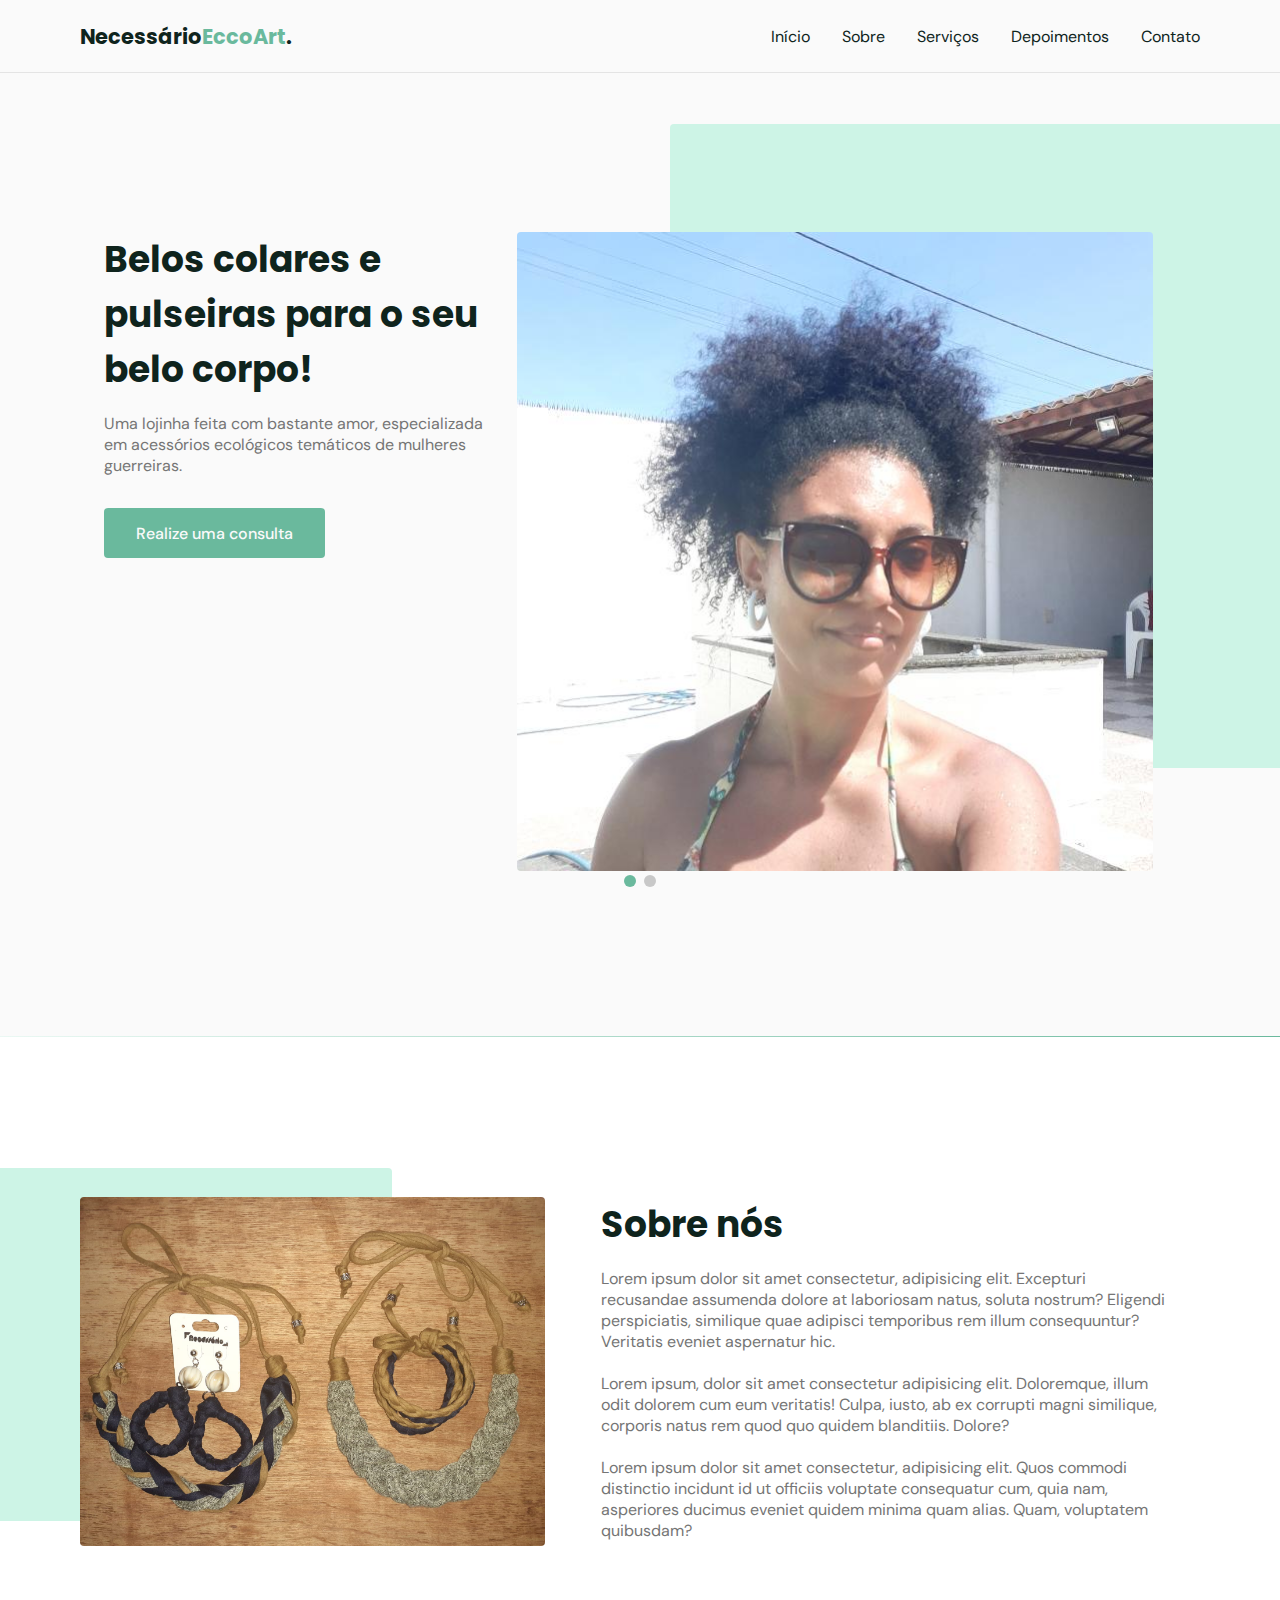
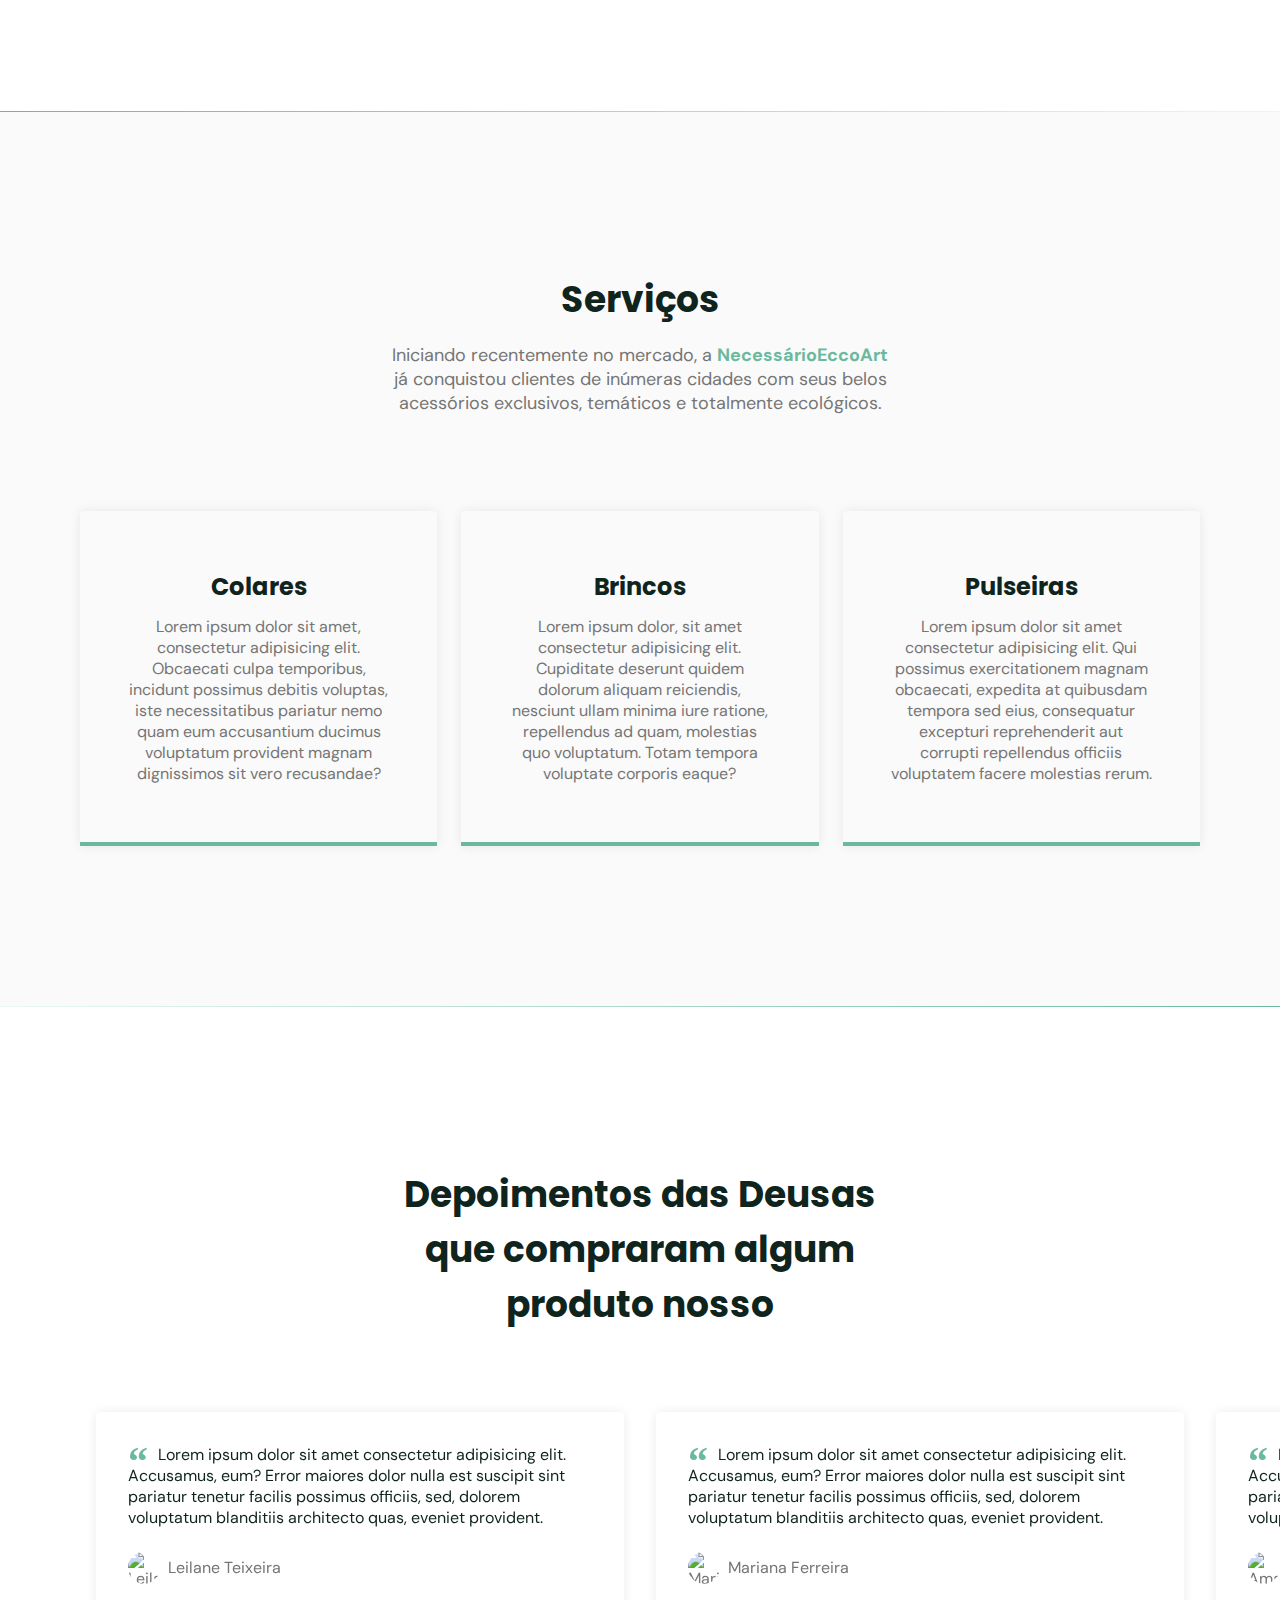
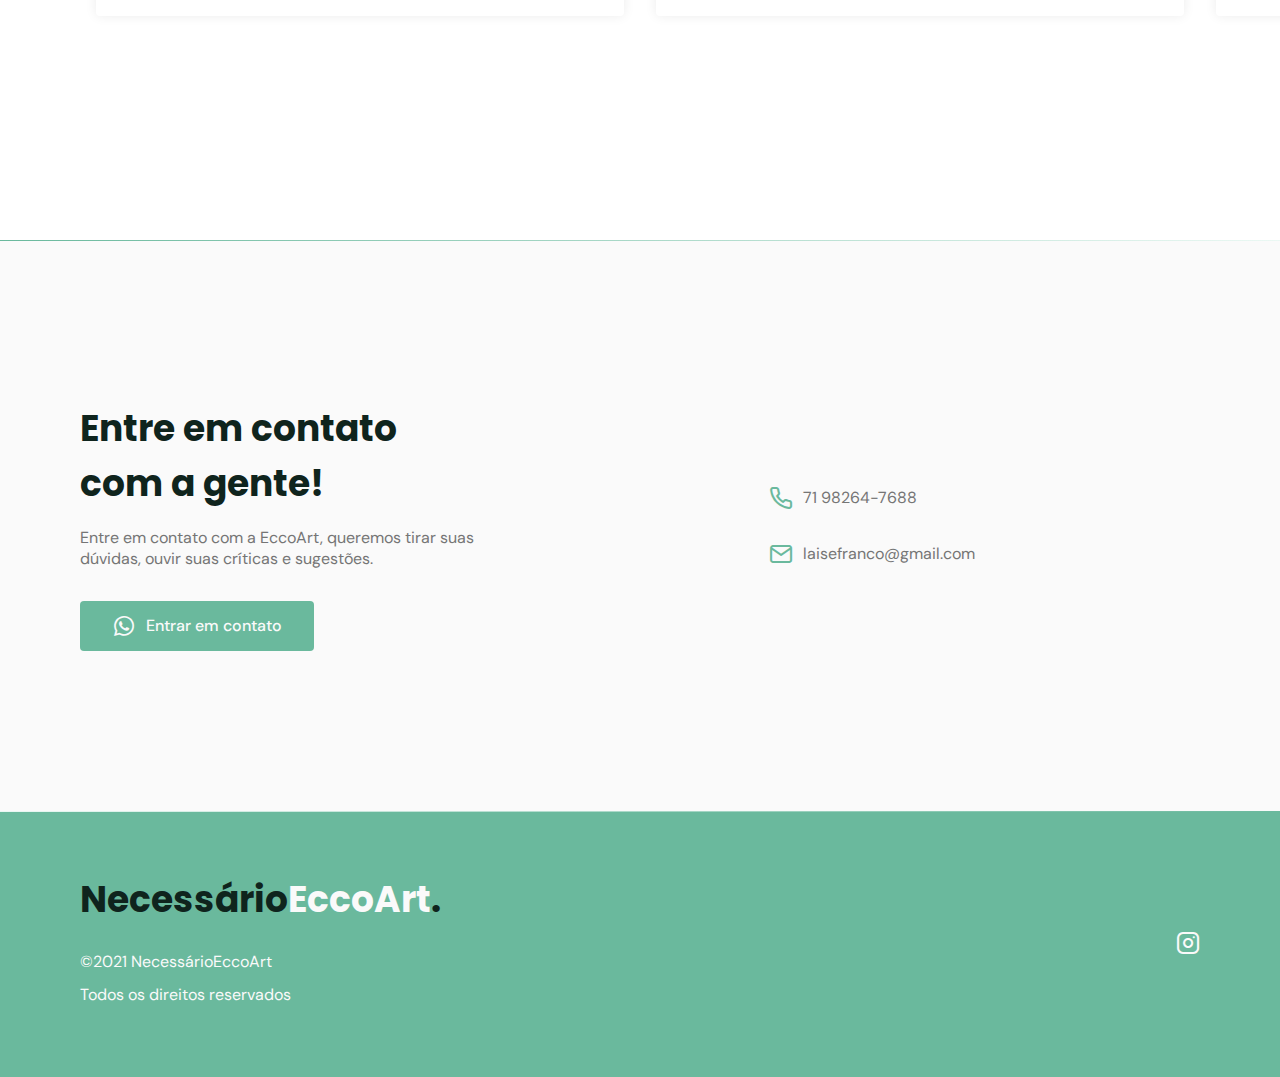
==== index.html @ b1324910 "Add files via upload" ====
<!DOCTYPE html>
<html lang="pt_BR">
  <head>
    <!-- PAGE INFO -->
    <meta charset="UTF-8" />
    <meta http-equiv="X-UA-Compatible" content="IE=edge" />
    <meta name="viewport" content="width=device-width, initial-scale=1.0" />
    <title>EccoArt</title>

    <!-- Icones -->
    <link rel="stylesheet" href="assets/fonts/style.css" />

    <!-- SWIPER -->
    <link
      rel="stylesheet"
      href="https://unpkg.com/swiper/swiper-bundle.min.css"
    />

    <!-- STYLES -->
    <link rel="stylesheet" href="style.css" />

    <!-- Fonts -->
    <link rel="preconnect" href="https://fonts.gstatic.com" />
    <link
      href="https://fonts.googleapis.com/css2?family=DM+Sans:wght@400;500;700&family=Poppins:wght@400;500;700&display=swap"
      rel="stylesheet"
    />
  </head>
  <body>
    <header id="header">
      <nav class="container">
        <a class="logo" href="#">Necessário<span>EccoArt</span>.</a>
        <!-- menu -->
        <div class="menu">
          <ul class="grid">
            <li><a class="title" href="#home">Início</a></li>
            <li><a class="title" href="#about">Sobre</a></li>
            <li><a class="title" href="#services">Serviços</a></li>
            <li><a class="title" href="#testimonials">Depoimentos</a></li>
            <li><a class="title" href="#contact">Contato</a></li>
          </ul>
        </div>
        <!-- /menu -->
        <div class="toggle icon-menu"></div>
        <div class="toggle icon-close"></div>
      </nav>
    </header>

    <main>
      <!-- HOME -->
      <section class="section" id="home">
        <div class="container grid">
          <div class="image">
            <img src="assets/fotos/fotoprincipal.png" alt="Foto destaque" />
          </div>
          <div class="text">
            <h2 class="title">
              Belos colares e pulseiras para o seu belo corpo!
            </h2>
            <p>
              Uma lojinha feita com bastante amor, especializada em acessórios
              ecológicos temáticos de mulheres guerreiras.
            </p>
            <a class="button" href="#">Realize uma consulta</a>
          </div>
        </div>
      </section>

      <div class="divider-1"></div>

      <!-- ABOUT -->
      <section class="section" id="about">
        <div class="container grid">
          <div class="image">
            <img
              src="assets/fotos/conjunto2.jpeg"
              alt="Colar, Brinco e Pulseira"
            />
          </div>

          <div class="text">
            <h2 class="title">Sobre nós</h2>
            <p>
              Lorem ipsum dolor sit amet consectetur, adipisicing elit.
              Excepturi recusandae assumenda dolore at laboriosam natus, soluta
              nostrum? Eligendi perspiciatis, similique quae adipisci temporibus
              rem illum consequuntur? Veritatis eveniet aspernatur hic.
            </p>
            <br />
            <p>
              Lorem ipsum, dolor sit amet consectetur adipisicing elit.
              Doloremque, illum odit dolorem cum eum veritatis! Culpa, iusto, ab
              ex corrupti magni similique, corporis natus rem quod quo quidem
              blanditiis. Dolore?
            </p>
            <br />
            <p>
              Lorem ipsum dolor sit amet consectetur, adipisicing elit. Quos
              commodi distinctio incidunt id ut officiis voluptate consequatur
              cum, quia nam, asperiores ducimus eveniet quidem minima quam
              alias. Quam, voluptatem quibusdam?
            </p>
          </div>
        </div>
      </section>

      <div class="divider-2"></div>

      <!-- SERVICES -->
      <section class="section" id="services">
        <div class="container grid">
          <header>
            <h2 class="title">Serviços</h2>
            <p class="subtitle">
              Iniciando recentemente no mercado, a
              <strong>NecessárioEccoArt</strong> já conquistou clientes de
              inúmeras cidades com seus belos acessórios exclusivos, temáticos e
              totalmente ecológicos.
            </p>
          </header>
          <div class="cards grid">
            <div class="card">
              <h3 class="title">Colares</h3>
              <p>
                Lorem ipsum dolor sit amet, consectetur adipisicing elit.
                Obcaecati culpa temporibus, incidunt possimus debitis voluptas,
                iste necessitatibus pariatur nemo quam eum accusantium ducimus
                voluptatum provident magnam dignissimos sit vero recusandae?
              </p>
            </div>
            <div class="card">
              <h3 class="title">Brincos</h3>
              <p>
                Lorem ipsum dolor, sit amet consectetur adipisicing elit.
                Cupiditate deserunt quidem dolorum aliquam reiciendis, nesciunt
                ullam minima iure ratione, repellendus ad quam, molestias quo
                voluptatum. Totam tempora voluptate corporis eaque?
              </p>
            </div>
            <div class="card">
              <h3 class="title">Pulseiras</h3>
              <p>
                Lorem ipsum dolor sit amet consectetur adipisicing elit. Qui
                possimus exercitationem magnam obcaecati, expedita at quibusdam
                tempora sed eius, consequatur excepturi reprehenderit aut
                corrupti repellendus officiis voluptatem facere molestias rerum.
              </p>
            </div>
          </div>
        </div>
      </section>

      <div class="divider-1"></div>

      <!-- TESTIMONIALS -->
      <section class="section" id="testimonials">
        <div class="container">
          <header>
            <h2 class="title">
              Depoimentos das Deusas que compraram algum produto nosso
            </h2>
          </header>
          <div class="testimonials swiper-container">
            <div class="swiper-wrapper">
              <div class="testimonial swiper-slide">
                <blockquote>
                  <p>
                    <span>&ldquo;</span>
                    Lorem ipsum dolor sit amet consectetur adipisicing elit.
                    Accusamus, eum? Error maiores dolor nulla est suscipit sint
                    pariatur tenetur facilis possimus officiis, sed, dolorem
                    voluptatum blanditiis architecto quas, eveniet provident.
                  </p>
                  <cite>
                    <img
                      src="https://randomuser.me/api/portraits/women/36.jpg"
                      alt="Leilane"
                    />
                    Leilane Teixeira
                  </cite>
                </blockquote>
              </div>

              <div class="testimonial swiper-slide">
                <blockquote>
                  <p>
                    <span>&ldquo;</span>
                    Lorem ipsum dolor sit amet consectetur adipisicing elit.
                    Accusamus, eum? Error maiores dolor nulla est suscipit sint
                    pariatur tenetur facilis possimus officiis, sed, dolorem
                    voluptatum blanditiis architecto quas, eveniet provident.
                  </p>
                  <cite>
                    <img
                      src="https://randomuser.me/api/portraits/women/69.jpg"
                      alt="Mariana"
                    />
                    Mariana Ferreira
                  </cite>
                </blockquote>
              </div>

              <div class="testimonial swiper-slide">
                <blockquote>
                  <p>
                    <span>&ldquo;</span>
                    Lorem ipsum dolor sit amet consectetur adipisicing elit.
                    Accusamus, eum? Error maiores dolor nulla est suscipit sint
                    pariatur tenetur facilis possimus officiis, sed, dolorem
                    voluptatum blanditiis architecto quas, eveniet provident.
                  </p>
                  <cite>
                    <img
                      src="https://randomuser.me/api/portraits/women/89.jpg"
                      alt="Amanda"
                    />
                    Amanda Teixeira
                  </cite>
                </blockquote>
              </div>
            </div>

            <!-- If we need pagination -->
            <div class="swiper-pagination"></div>
          </div>
        </div>
      </section>

      <div class="divider-2"></div>

      <!-- CONTACTS -->
      <section class="section" id="contact">
        <div class="container grid">
          <div class="text">
            <h2 class="title">Entre em contato com a gente!</h2>
            <p>
              Entre em contato com a EccoArt, queremos tirar suas dúvidas, ouvir
              suas críticas e sugestões.
            </p>
            <a
              href="https://api.whatsapp.com/send?phone=+5571982647688&text=Oi! gostaria de comprar um produto da lojinha"
              class="button"
              target="_blank"
              ><i class="icon-whatsapp"></i> Entrar em contato</a
            >
          </div>

          <div class="links">
            <ul class="grid">
              <li><i class="icon-phone"></i> 71 98264-7688</li>
              <li><i class="icon-mail"></i> laisefranco@gmail.com</li>
            </ul>
          </div>
        </div>
      </section>

      <div class="divider-1"></div>
    </main>

    <footer class="section">
      <div class="container grid">
        <div class="brand">
          <a class="logo logo-alt" href="#home"
            >Necessário<span>EccoArt</span>.</a
          >
          <p>©2021 NecessárioEccoArt</p>
          <p>Todos os direitos reservados</p>
        </div>

        <div class="social grid">
          <a
            href="https://www.instagram.com/necessario.ecco_art/"
            target="_blank"
            ><i class="icon-instagram"></i>
          </a>
        </div>
      </div>
    </footer>

    <a href="#home" class="back-to-top"><i class="icon-arrow-up"></i></a>

    <!-- SWIPER -->
    <script src="https://unpkg.com/swiper/swiper-bundle.min.js"></script>

    <!-- scrollreveal -->
    <script src="https://unpkg.com/scrollreveal"></script>

    <!-- main.js -->
    <script src="main.js"></script>
  </body>
</html>
---- assets/fonts/style.css ----
@font-face {
  font-family: 'icomoon';
  src:  url('fonts/icomoon.eot?46wfhl');
  src:  url('fonts/icomoon.eot?46wfhl#iefix') format('embedded-opentype'),
    url('fonts/icomoon.ttf?46wfhl') format('truetype'),
    url('fonts/icomoon.woff?46wfhl') format('woff'),
    url('fonts/icomoon.svg?46wfhl#icomoon') format('svg');
  font-weight: normal;
  font-style: normal;
  font-display: block;
}

[class^="icon-"], [class*=" icon-"] {
  /* use !important to prevent issues with browser extensions that change fonts */
  font-family: 'icomoon' !important;
  speak: never;
  font-style: normal;
  font-weight: normal;
  font-variant: normal;
  text-transform: none;
  line-height: 1;

  /* Better Font Rendering =========== */
  -webkit-font-smoothing: antialiased;
  -moz-osx-font-smoothing: grayscale;
}

.icon-arrow-up:before {
  content: "\e907";
}
.icon-phone:before {
  content: "\e900";
}
.icon-close:before {
  content: "\e901";
}
.icon-instagram:before {
  content: "\e902";
}
.icon-mail:before {
  content: "\e903";
}
.icon-map-pin:before {
  content: "\e904";
}
.icon-menu:before {
  content: "\e905";
}
.icon-whatsapp:before {
  content: "\e906";
}
---- style.css ----
/*====  RESET ============================ */
* {
  margin: 0;
  padding: 0;
  box-sizing: border-box;
}

ul {
  list-style: none;
}

a {
  text-decoration: none;
}

img {
  width: 100%;
  height: auto;
}

/*====  VARIABLES ============================ */
:root {
  --header-height: 4.5rem;

  /* colors */
  --hue: 159;
  /* HSL color mode */
  --base-color: hsl(var(--hue) 36% 57%);
  --base-color-second: hsl(var(--hue) 65% 88%);
  --base-color-alt: hsl(var(--hue) 57% 53%);
  --title-color: hsl(var(--hue) 41% 10%);
  --text-color: hsl(0 0% 46%);
  --text-color-light: hsl(0 0% 98%);
  --body-color: hsl(0 0% 98%);

  /* fonts */
  --title-font-size: 1.875rem;
  --subtitle-font-size: 1rem;

  --title-font: 'Poppins', sans-serif;
  --body-font: 'DM Sans', sans-serif;
}

/*===  BASE ============================ */
html {
  scroll-behavior: smooth;
}

body {
  font: 400 1rem var(--body-font);
  color: var(--text-color);
  background: var(--body-color);
  -webkit-font-smoothing: antialiased;
}

.title {
  font: 700 var(--title-font-size) var(--title-font);
  color: var(--title-color);
  -webkit-font-smoothing: auto;
}

.button {
  background-color: var(--base-color);
  color: var(--text-color-light);
  height: 3.5rem;
  display: inline-flex;
  align-items: center;
  padding: 0 2rem;
  border-radius: 0.25rem;
  font: 500 1rem var(--body-font);
  transition: background 0.3s;
}

.button:hover {
  background: var(--base-color-alt);
}

.divider-1 {
  height: 1px;
  background: linear-gradient(
    270deg,
    hsla(var(--hue), 36%, 57%, 1),
    hsla(var(--hue), 65%, 88%, 0.34)
  );
}

.divider-2 {
  height: 1px;
  background: linear-gradient(
    270deg,
    hsla(var(--hue), 65%, 88%, 0.34),
    hsla(var(--hue), 36%, 57%, 1)
  );
}

/*====  LAYOUT ============================ */
.container {
  margin-left: 1.5rem;
  margin-right: 1.5rem;
}

.grid {
  display: grid;
  gap: 2rem;
}

.section {
  padding: calc(5rem + var(--header-height)) 0;
}

.section .title {
  margin-bottom: 1rem;
}

.section .subtitle {
  font-size: var(--subtitle-font-size);
}

.section header {
  margin-bottom: 4rem;
}

.section header strong {
  color: var(--base-color);
}

#header {
  border-bottom: 1px solid #e4e4e4;
  margin-bottom: 2rem;
  display: flex;

  position: fixed;
  top: 0;
  left: 0;
  z-index: 100;
  background-color: var(--body-color);
  width: 100%;
}

#header.scroll {
  box-shadow: 0px 0px 12px rgba(0, 0, 0, 0.15);
}

/*====  LOGO ============================ */
.logo {
  font: 700 1.31rem var(--title-font);
  color: var(--title-color);
}

.logo span {
  color: var(--base-color);
}

.logo-alt span {
  color: var(--body-color);
}

/*====  NAVIGATION ============================ */
nav {
  height: var(--header-height);
  display: flex;
  align-items: center;
  justify-content: space-between;
  width: 100%;
}

nav ul li {
  text-align: center;
}

nav ul li a {
  transition: color 0.2s;
  position: relative;
}

nav ul li a:hover,
nav ul li a.active {
  color: var(--base-color);
}

nav ul li a::after {
  content: '';
  width: 0%;
  height: 2px;
  background: var(--base-color);

  position: absolute;
  left: 0;
  bottom: -1.5rem;

  transition: width 0.2s;
}

nav ul li a:hover::after,
nav ul li a.active::after {
  width: 100%;
}

nav .menu {
  opacity: 0;
  visibility: hidden;
  top: -20rem;
  transition: 0.2s;
}

nav .menu ul {
  display: none;
}

/* Mostrar menu */
nav.show .menu {
  opacity: 1;
  visibility: visible;

  background: var(--body-color);

  height: 100vh;
  width: 100vw;

  position: fixed;
  top: 0;
  left: 0;

  display: grid;
  place-content: center;
}

nav.show .menu ul {
  display: grid;
}

nav.show ul.grid {
  gap: 4rem;
}

/* toggle menu */
.toggle {
  color: var(--base-color);
  font-size: 1.5rem;
  cursor: pointer;
}

nav .icon-close {
  visibility: hidden;
  opacity: 0;

  position: absolute;
  top: -1.5rem;
  right: 1.5rem;

  transition: 0.2s;
}

nav.show div.icon-close {
  visibility: visible;
  opacity: 1;
  top: 1.5rem;
}

/*====  HOME ============================ */
#home {
  overflow: hidden;
}

#home .container {
  margin: 0;
}

#home .image {
  position: relative;
}

#home .image::before {
  content: '';
  height: 100%;
  width: 100%;
  background: var(--base-color-second);
  position: absolute;
  top: -16.8%;
  left: 16.7%;
  z-index: 0;
}

#home .image img {
  position: relative;
  right: 2.93rem;
}

#home .image img,
#home .image::before {
  border-radius: 0.25rem;
}

#home .text {
  margin-left: 1.5rem;
  margin-right: 1.5rem;
  text-align: center;
}

#home .text h1 {
  margin-bottom: 1rem;
}

#home .text p {
  margin-bottom: 2rem;
}

/*====  ABOUT ============================ */
#about {
  background: white;
}

#about .container {
  margin: 0;
}

#about .image {
  position: relative;
}

#about .image::before {
  content: '';
  height: 100%;
  width: 100%;
  background: var(--base-color-second);
  position: absolute;
  top: -8.3%;
  left: -33%;
  z-index: 0;
}

#about .image img {
  position: relative;
}

#about .image img,
#about .image::before {
  border-radius: 0.25rem;
}

#about .text {
  margin-left: 1.5rem;
  margin-right: 1.5rem;
}

/*====  SERVICES ============================ */
.cards.grid {
  gap: 1.5rem;
}

.card {
  padding: 3.625rem 2rem;
  box-shadow: 0px 0px 12px rgba(0, 0, 0, 0.08);
  border-bottom: 0.25rem solid var(--base-color);
  border-radius: 0.25rem 0.25rem 0 0;
  text-align: center;
}

.card i {
  display: block;
  margin-bottom: 1.5rem;
  font-size: 5rem;
  color: var(--base-color);
}

.card .title {
  font-size: 1.5rem;
  margin-bottom: 0.75rem;
}

/*====  TESTIMONIALS ============================ */
#testimonials {
  background: white;
}

#testimonials .container {
  margin-left: 0;
  margin-right: 0;
}

#testimonials header {
  margin-left: 1.5rem;
  margin-right: 1.5rem;
  margin-bottom: 0;
}

#testimonials blockquote {
  padding: 2rem;
  box-shadow: 0px 0px 12px rgba(0, 0, 0, 0.08);
  border-radius: 0.25rem;
}

#testimonials blockquote p {
  position: relative;
  text-indent: 1.875rem;
  margin-bottom: 1.5rem;
  color: var(--title-color);
}

#testimonials blockquote p span {
  font: 700 2.5rem serif;
  position: absolute;
  top: -0.375rem;
  left: -1.875rem;
  color: var(--base-color);
}

#testimonials cite {
  display: flex;
  align-items: center;
  font-style: normal;
}

#testimonials cite img {
  width: 2rem;
  height: 2rem;
  object-fit: cover;
  clip-path: circle();
  margin-right: 0.5rem;
}

/* swiper */
.swiper-slide {
  height: auto;
  padding: 4rem 1rem;
}

.swiper-pagination-bullet {
  width: 0.75rem;
  height: 0.75rem;
}

.swiper-pagination-bullet-active {
  background: var(--base-color);
}

/*====  CONTACT ============================ */
#contact .grid {
  gap: 4rem;
}

#contact .text p {
  margin-bottom: 2rem;
}

#contact .button i,
#contact ul li i {
  font-size: 1.5rem;
  margin-right: 0.625rem;
}

#contact ul.grid {
  gap: 2rem;
}

#contact ul li {
  display: flex;
  align-items: center;
}

#contact ul li i {
  color: var(--base-color);
}

/*====  FOOTER ============================ */
footer {
  background: var(--base-color);
}

footer.section {
  padding: 4rem 0;
}

footer .logo {
  display: inline-block;
  margin-bottom: 1.5rem;
}

footer .brand p {
  color: var(--text-color-light);
  margin-bottom: 0.75rem;
}

footer i {
  font-size: 1.5rem;
  color: var(--text-color-light);
}

footer .social {
  grid-auto-flow: column;
  width: fit-content;
}

footer .social a {
  transition: 0.3s;
  display: inline-block;
}

footer .social a:hover {
  transform: translateY(-8px);
}

/* Back to top */
.back-to-top {
  background: var(--base-color);
  color: var(--text-color-light);

  position: fixed;
  right: 1rem;
  bottom: 1rem;

  padding: 0.5rem;
  clip-path: circle();

  font-size: 1.5rem;
  line-height: 0;

  visibility: hidden;
  opacity: 0;

  transition: 0.3s;
  transform: translateY(100%);
}

.back-to-top.show {
  visibility: visible;
  opacity: 1;
  transform: translateY(0);
}

/*========= MEDIA QUERIES =========*/
/* extra large devices: 1200 > */
@media (min-width: 1200px) {
  /* reusable classes */
  .container {
    max-width: 1120px;
    margin-left: auto;
    margin-right: auto;
  }

  .section {
    padding: 10rem 0;
  }

  .section header,
  #testimonials header {
    max-width: 32rem;
    text-align: center;
    margin-left: auto;
    margin-right: auto;
  }

  .button {
    height: 3.125rem;
  }

  /* navigation */
  nav .menu {
    opacity: 1;
    visibility: visible;
    top: 0;
  }

  nav .menu ul {
    display: flex;
    gap: 2rem;
  }

  nav .menu ul li a.title {
    font: 400 1rem var(--body-font);
    -webkit-font-smoothing: antialiased;
  }

  nav .menu ul li a.title.active {
    font-weight: bold;
    -webkit-font-smoothing: auto;
  }

  nav .icon-menu {
    display: none;
  }

  /* layout */
  main {
    margin-top: var(--header-height);
  }

  /* home */
  #home .container {
    grid-auto-flow: column;
    justify-content: space-between;
    margin: 0 auto;
  }

  #home .image {
    order: 1;
  }

  #home .text {
    order: 0;
    max-width: 24rem;
    text-align: left;
  }

  /* about */
  #about .container {
    margin: 0 auto;
    grid-auto-flow: column;
  }

  /* services */
  .cards {
    grid-template-columns: 1fr 1fr 1fr;
  }

  .card {
    padding-left: 3rem;
    padding-right: 3rem;
  }

  /* testimonials */
  #testimonials .container {
    margin-left: auto;
    margin-right: auto;
  }

  /* contact */
  #contact .container {
    grid-auto-flow: column;
    align-items: center;
  }

  #contact .text {
    max-width: 25rem;
  }

  /* footer */
  footer.section {
    padding: 3.75rem 0;
  }

  footer .container {
    grid-auto-flow: column;
    align-items: center;
    justify-content: space-between;
  }

  footer .logo {
    font-size: 2.25rem;
  }
}
/* large devices: 1023 > */
/* large devices: 992 > */
@media (min-width: 992px) {
  :root {
    --title-font-size: 2.25rem;
    --subtitle-font-size: 1.125rem;
  }
}
/* medium devices: 767 > */
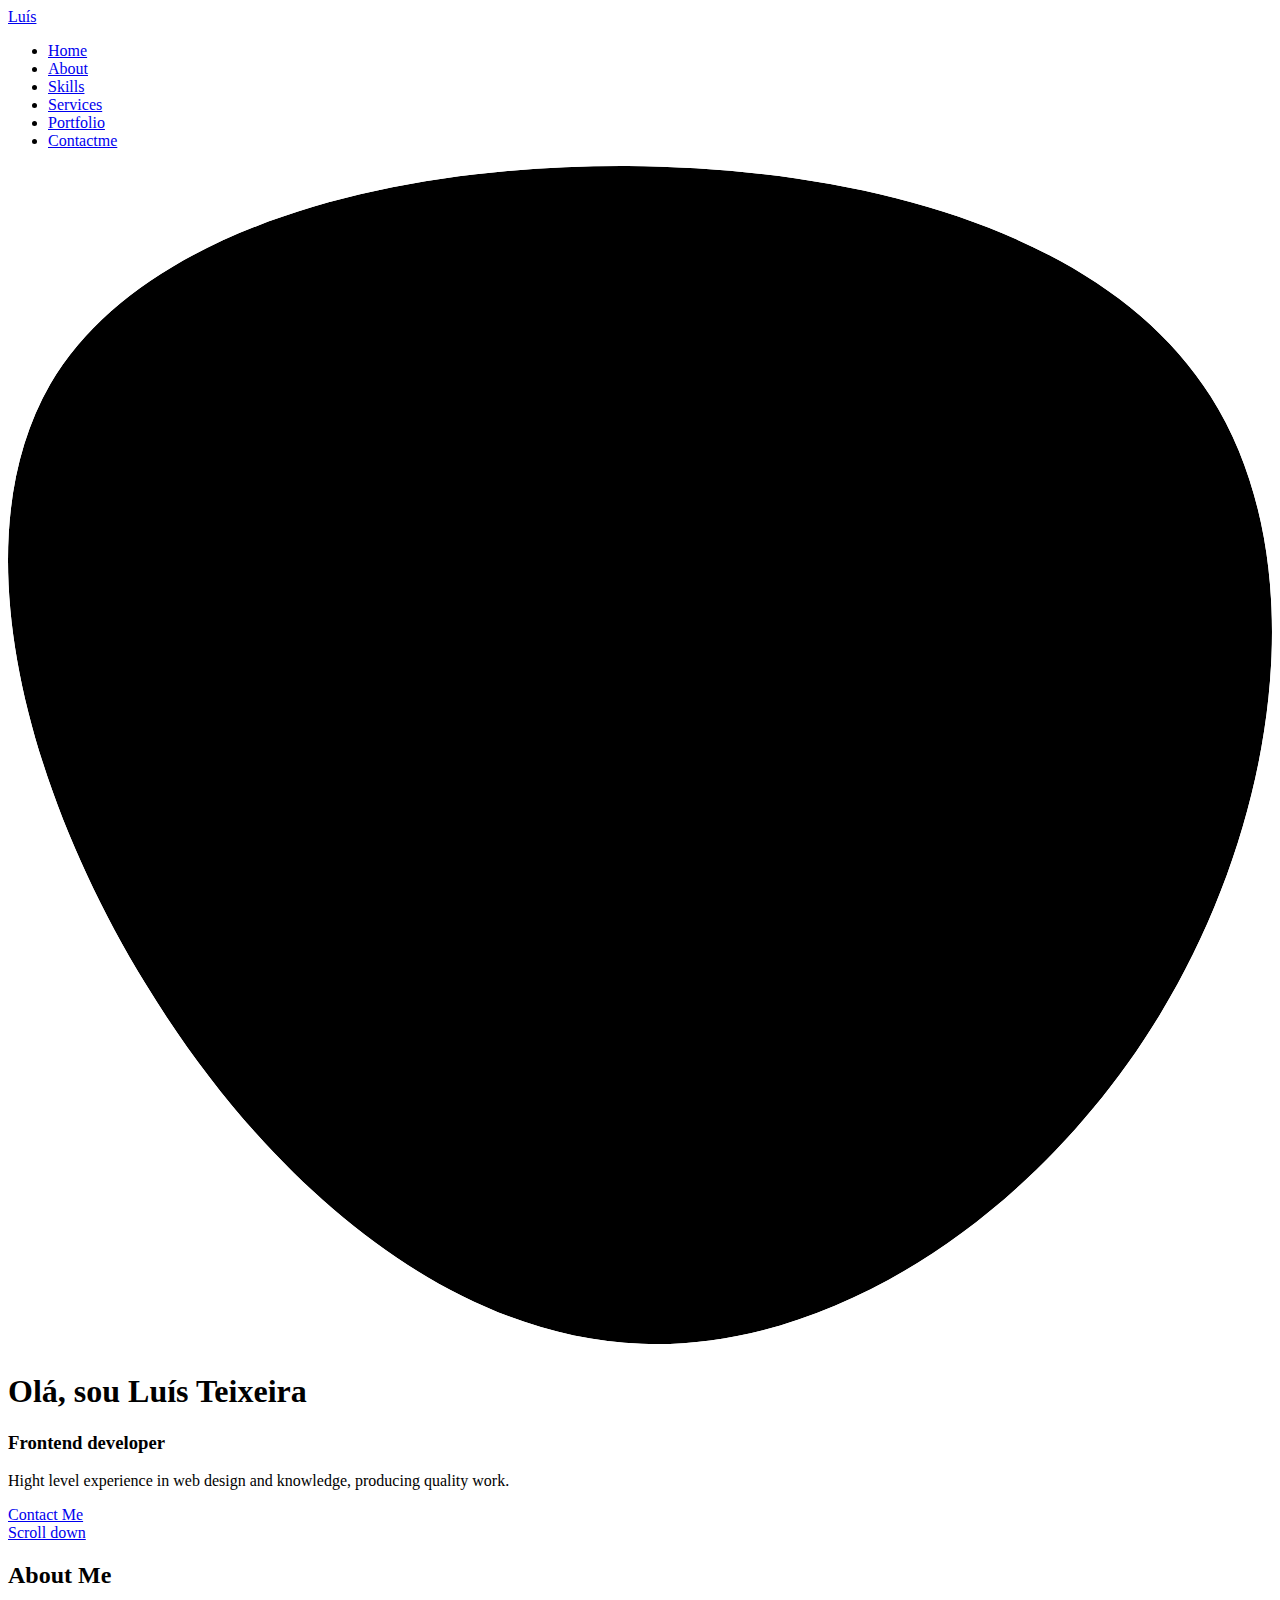
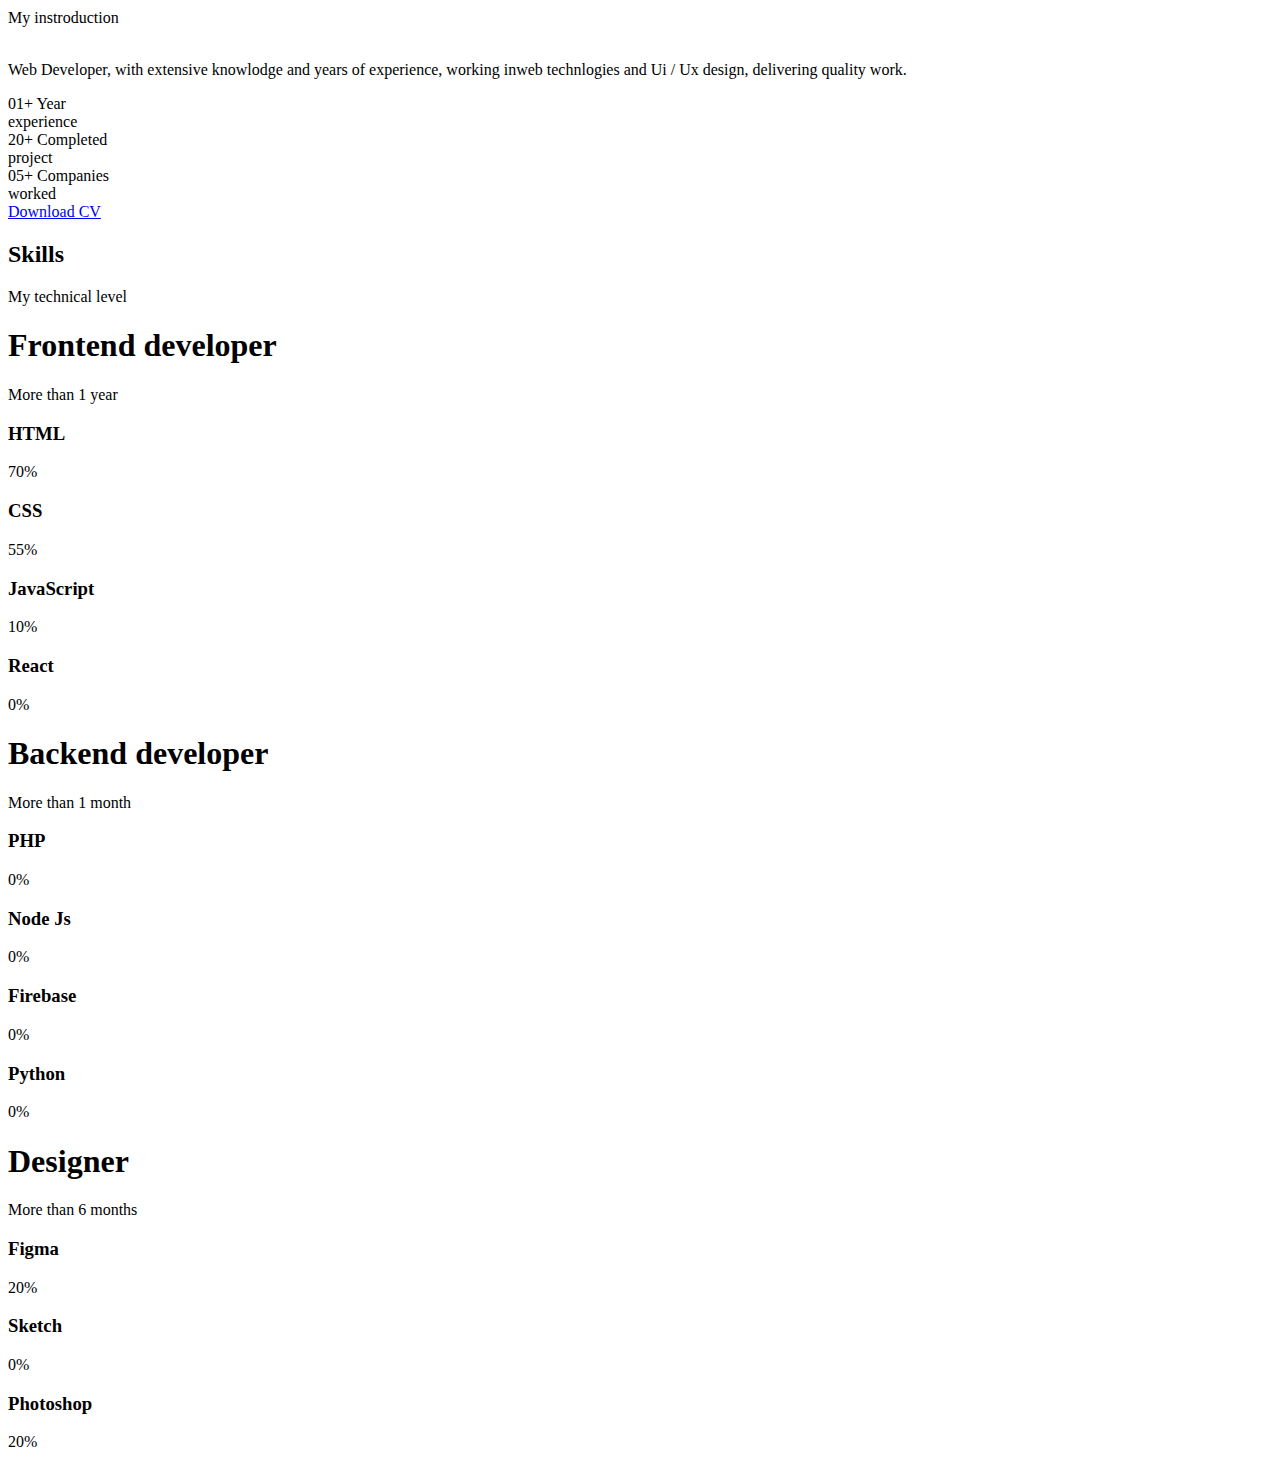
==== commit 74cbfe1e: "Update index.html" ====
--- a/index.html
+++ b/index.html
@@ -5,287 +5,407 @@
     <meta charset="UTF-8" />
     <meta http-equiv="X-UA-Compatible" content="IE=edge" />
     <meta name="viewport" content="width=device-width, initial-scale=1.0" />
-    <title>EccoArt</title>
-
-    <!-- Icones -->
-    <link rel="stylesheet" href="assets/fonts/style.css" />
-
-    <!-- SWIPER -->
+    <title>MeuPortfólio</title>
+
+    <!--==================== UNICONS ====================-->
     <link
       rel="stylesheet"
-      href="https://unpkg.com/swiper/swiper-bundle.min.css"
+      href="https://unicons.iconscout.com/release/v4.0.0/css/line.css"
     />
 
-    <!-- STYLES -->
-    <link rel="stylesheet" href="style.css" />
-
-    <!-- Fonts -->
-    <link rel="preconnect" href="https://fonts.gstatic.com" />
-    <link
-      href="https://fonts.googleapis.com/css2?family=DM+Sans:wght@400;500;700&family=Poppins:wght@400;500;700&display=swap"
-      rel="stylesheet"
-    />
+    <!--==================== SWIPER CSS ====================-->
+    <link rel="stylesheet" href="" />
+
+    <!--==================== CSS ====================-->
+    <link rel="stylesheet" href="assets/css/style.css" />
+
+    <title>Responsive Portfolio Website</title>
   </head>
   <body>
-    <header id="header">
-      <nav class="container">
-        <a class="logo" href="#">Necessário<span>EccoArt</span>.</a>
-        <!-- menu -->
-        <div class="menu">
-          <ul class="grid">
-            <li><a class="title" href="#home">Início</a></li>
-            <li><a class="title" href="#about">Sobre</a></li>
-            <li><a class="title" href="#services">Serviços</a></li>
-            <li><a class="title" href="#testimonials">Depoimentos</a></li>
-            <li><a class="title" href="#contact">Contato</a></li>
+    <!--==================== HEADER ====================-->
+    <header class="header" id="header">
+      <nav class="nav container">
+        <a href="#" class="nav__logo">Luís</a>
+
+        <div class="nav__menu" id="nav-menu">
+          <ul class="nav__list grid">
+            <li class="nav__item">
+              <a href="#home" class="nav__link">
+                <i class="uil uil-estate nav__icon"></i> Home
+              </a>
+            </li>
+            <li class="nav__item">
+              <a href="#about" class="nav__link">
+                <i class="uil uil-user nav__icon"></i> About
+              </a>
+            </li>
+            <li class="nav__item">
+              <a href="#skills" class="nav__link">
+                <i class="uil uil-file-alt nav__icon"></i> Skills
+              </a>
+            </li>
+            <li class="nav__item">
+              <a href="#services" class="nav__link">
+                <i class="uil uil-briefcase-alt nav__icon"></i> Services
+              </a>
+            </li>
+            <li class="nav__item">
+              <a href="#portfolio" class="nav__link">
+                <i class="uil uil-scenery nav__icon"></i> Portfolio
+              </a>
+            </li>
+            <li class="nav__item">
+              <a href="#contact" class="nav__link">
+                <i class="uil uil-message nav__icon"></i> Contactme
+              </a>
+            </li>
           </ul>
+          <i class="uil uil-times nav__close" id="nav-close"></i>
         </div>
-        <!-- /menu -->
-        <div class="toggle icon-menu"></div>
-        <div class="toggle icon-close"></div>
+
+        <div class="nav__btns">
+          <div class="nav__toggle" id="nav-toggle">
+            <i class="uil uil-apps"></i>
+          </div>
+        </div>
       </nav>
     </header>
 
-    <main>
-      <!-- HOME -->
-      <section class="section" id="home">
-        <div class="container grid">
-          <div class="image">
-            <img src="assets/fotos/fotoprincipal.png" alt="Foto destaque" />
-          </div>
-          <div class="text">
-            <h2 class="title">
-              Belos colares e pulseiras para o seu belo corpo!
-            </h2>
-            <p>
-              Uma lojinha feita com bastante amor, especializada em acessórios
-              ecológicos temáticos de mulheres guerreiras.
-            </p>
-            <a class="button" href="#">Realize uma consulta</a>
+    <!--==================== MAIN ====================-->
+    <main class="main">
+      <!--==================== HOME ====================-->
+      <section class="home section" id="home">
+        <div class="home__container container grid">
+          <div class="home__content grid">
+            <div class="home__social">
+              <a
+                href="https://www.linkedin.com/in/luis-tei/"
+                target="_blank"
+                class="home__social-icon"
+              >
+                <i class="uil uil-linkedin-alt"></i>
+              </a>
+
+              <a
+                href="https://dribbble.com/LuisT-ls"
+                target="_blank"
+                class="home__social-icon"
+              >
+                <i class="uil uil-dribbble"></i>
+              </a>
+
+              <a
+                href="https://github.com/LuisT-ls"
+                target="_blank"
+                class="home__social-icon"
+              >
+                <i class="uil uil-github-alt"></i>
+              </a>
+            </div>
+
+            <div class="home__img">
+              <svg
+                class="home__blob"
+                viewBox="0 0 200 187"
+                xmlns="http://www.w3.org/2000/svg"
+                xmlns:xlink="http://www.w3.org/1999/xlink"
+              >
+                <mask id="mask0" mask-type="alpha">
+                  <path
+                    d="M190.312 36.4879C206.582 62.1187 201.309 102.826 182.328 134.186C163.346 165.547 
+                    130.807 187.559 100.226 186.353C69.6454 185.297 41.0228 161.023 21.7403 129.362C2.45775 
+                    97.8511 -7.48481 59.1033 6.67581 34.5279C20.9871 10.1032 59.7028 -0.149132 97.9666 
+                    0.00163737C136.23 0.303176 174.193 10.857 190.312 36.4879Z"
+                  />
+                </mask>
+                <g mask="url(#mask0)">
+                  <path
+                    d="M190.312 36.4879C206.582 62.1187 201.309 102.826 182.328 134.186C163.346 
+                    165.547 130.807 187.559 100.226 186.353C69.6454 185.297 41.0228 161.023 21.7403 
+                    129.362C2.45775 97.8511 -7.48481 59.1033 6.67581 34.5279C20.9871 10.1032 59.7028 
+                    -0.149132 97.9666 0.00163737C136.23 0.303176 174.193 10.857 190.312 36.4879Z"
+                  />
+
+                  <image
+                    class="home__blob-img"
+                    x="10"
+                    y="-10"
+                    xlink:href="assets/img/perfil.png"
+                  />
+                </g>
+              </svg>
+            </div>
+
+            <div class="home__data">
+              <h1 class="home__title">Olá, sou Luís Teixeira</h1>
+              <h3 class="home__subtitle">Frontend developer</h3>
+              <p class="home__description">
+                Hight level experience in web design and knowledge, producing
+                quality work.
+              </p>
+              <a href="#contact" class="button button--flex">
+                Contact Me <i class="uil uil-message button__icon"></i>
+              </a>
+            </div>
+          </div>
+
+          <div class="home__scroll">
+            <a href="#about" class="home__scroll-button button--flex">
+              <i class="uil uil-mouse-alt home__scroll-mouse"></i>
+              <span class="home__scroll-name">Scroll down</span>
+              <i class="uil uil-arrow-down home__scroll-arrow"></i>
+            </a>
           </div>
         </div>
       </section>
 
-      <div class="divider-1"></div>
-
-      <!-- ABOUT -->
-      <section class="section" id="about">
-        <div class="container grid">
-          <div class="image">
-            <img
-              src="assets/fotos/conjunto2.jpeg"
-              alt="Colar, Brinco e Pulseira"
-            />
-          </div>
-
-          <div class="text">
-            <h2 class="title">Sobre nós</h2>
-            <p>
-              Lorem ipsum dolor sit amet consectetur, adipisicing elit.
-              Excepturi recusandae assumenda dolore at laboriosam natus, soluta
-              nostrum? Eligendi perspiciatis, similique quae adipisci temporibus
-              rem illum consequuntur? Veritatis eveniet aspernatur hic.
+      <!--==================== ABOUT ====================-->
+      <section class="about section" id="about">
+        <h2 class="section__title">About Me</h2>
+        <span class="section__subtitle">My instroduction</span>
+
+        <div class="about__container container grid">
+          <img src="assets/img/about.jpg" alt="" class="about__img" />
+
+          <div class="about__data">
+            <p class="about__description">
+              Web Developer, with extensive knowlodge and years of experience,
+              working inweb technlogies and Ui / Ux design, delivering quality
+              work.
             </p>
-            <br />
-            <p>
-              Lorem ipsum, dolor sit amet consectetur adipisicing elit.
-              Doloremque, illum odit dolorem cum eum veritatis! Culpa, iusto, ab
-              ex corrupti magni similique, corporis natus rem quod quo quidem
-              blanditiis. Dolore?
-            </p>
-            <br />
-            <p>
-              Lorem ipsum dolor sit amet consectetur, adipisicing elit. Quos
-              commodi distinctio incidunt id ut officiis voluptate consequatur
-              cum, quia nam, asperiores ducimus eveniet quidem minima quam
-              alias. Quam, voluptatem quibusdam?
-            </p>
+
+            <div class="about__info">
+              <div>
+                <span class="about__info-title">01+</span>
+                <span class="about__info-name"
+                  >Year <br />
+                  experience</span
+                >
+              </div>
+              <div>
+                <span class="about__info-title">20+</span>
+                <span class="about__info-name"
+                  >Completed <br />
+                  project</span
+                >
+              </div>
+              <div>
+                <span class="about__info-title">05+</span>
+                <span class="about__info-name"
+                  >Companies <br />
+                  worked</span
+                >
+              </div>
+            </div>
+
+            <div class="about__buttons">
+              <a
+                download=""
+                href="assets/pdf/Currículo-Luís.pdf"
+                class="button button--flex"
+              >
+                Download CV<i class="uil uil-download-alt button__icon"></i>
+              </a>
+            </div>
           </div>
         </div>
       </section>
 
-      <div class="divider-2"></div>
-
-      <!-- SERVICES -->
-      <section class="section" id="services">
-        <div class="container grid">
-          <header>
-            <h2 class="title">Serviços</h2>
-            <p class="subtitle">
-              Iniciando recentemente no mercado, a
-              <strong>NecessárioEccoArt</strong> já conquistou clientes de
-              inúmeras cidades com seus belos acessórios exclusivos, temáticos e
-              totalmente ecológicos.
-            </p>
-          </header>
-          <div class="cards grid">
-            <div class="card">
-              <h3 class="title">Colares</h3>
-              <p>
-                Lorem ipsum dolor sit amet, consectetur adipisicing elit.
-                Obcaecati culpa temporibus, incidunt possimus debitis voluptas,
-                iste necessitatibus pariatur nemo quam eum accusantium ducimus
-                voluptatum provident magnam dignissimos sit vero recusandae?
-              </p>
-            </div>
-            <div class="card">
-              <h3 class="title">Brincos</h3>
-              <p>
-                Lorem ipsum dolor, sit amet consectetur adipisicing elit.
-                Cupiditate deserunt quidem dolorum aliquam reiciendis, nesciunt
-                ullam minima iure ratione, repellendus ad quam, molestias quo
-                voluptatum. Totam tempora voluptate corporis eaque?
-              </p>
-            </div>
-            <div class="card">
-              <h3 class="title">Pulseiras</h3>
-              <p>
-                Lorem ipsum dolor sit amet consectetur adipisicing elit. Qui
-                possimus exercitationem magnam obcaecati, expedita at quibusdam
-                tempora sed eius, consequatur excepturi reprehenderit aut
-                corrupti repellendus officiis voluptatem facere molestias rerum.
-              </p>
-            </div>
+      <!--==================== SKILLS ====================-->
+      <section class="skills section" id="skills">
+        <h2 class="section__title">Skills</h2>
+        <span class="section__subtitle">My technical level</span>
+
+        <div class="skills__container container grid">
+          <div>
+            <!--==================== SKILLS 1 ====================-->
+            <div class="skills__content skills__open">
+              <div class="skills__header">
+                <i class="uil uil-brackets-curly skills__icon"></i>
+
+                <div>
+                  <h1 class="skills__title">Frontend developer</h1>
+                  <span class="skills__subtitle">More than 1 year</span>
+                </div>
+
+                <i class="uil uil-angle-down skills__arrow"></i>
+              </div>
+
+              <div class="skills__list grid">
+                <div class="skills__data">
+                  <div class="skills__titles">
+                    <h3 class="skills__name">HTML</h3>
+                    <span class="skills__number">70%</span>
+                  </div>
+                  <div class="skills__bar">
+                    <span class="skills__percentage skills__html"></span>
+                  </div>
+                </div>
+
+                <div class="skills__data">
+                  <div class="skills__titles">
+                    <h3 class="skills__name">CSS</h3>
+                    <span class="skills__number">55%</span>
+                  </div>
+                  <div class="skills__bar">
+                    <span class="skills__percentage skills__css"></span>
+                  </div>
+                </div>
+                <div class="skills__data">
+                  <div class="skills__titles">
+                    <h3 class="skills__name">JavaScript</h3>
+                    <span class="skills__number">10%</span>
+                  </div>
+                  <div class="skills__bar">
+                    <span class="skills__percentage skills__js"></span>
+                  </div>
+                </div>
+                <div class="skills__data">
+                  <div class="skills__titles">
+                    <h3 class="skills__name">React</h3>
+                    <span class="skills__number">0%</span>
+                  </div>
+                  <div class="skills__bar">
+                    <span class="skills__percentage skills__react"></span>
+                  </div>
+                </div>
+              </div>
+            </div>
+
+            <!--==================== SKILLS 2 ====================-->
+            <div class="skills__content skills__close">
+              <div class="skills__header">
+                <i class="uil uil-server-network skills__icon"></i>
+
+                <div>
+                  <h1 class="skills__title">Backend developer</h1>
+                  <span class="skills__subtitle">More than 1 month</span>
+                </div>
+
+                <i class="uil uil-angle-down skills__arrow"></i>
+              </div>
+
+              <div class="skills__list grid">
+                <div class="skills__data">
+                  <div class="skills__titles">
+                    <h3 class="skills__name">PHP</h3>
+                    <span class="skills__number">0%</span>
+                  </div>
+                  <div class="skills__bar">
+                    <span class="skills__percentage skills__php"></span>
+                  </div>
+                </div>
+
+                <div class="skills__data">
+                  <div class="skills__titles">
+                    <h3 class="skills__name">Node Js</h3>
+                    <span class="skills__number">0%</span>
+                  </div>
+                  <div class="skills__bar">
+                    <span class="skills__percentage skills__node"></span>
+                  </div>
+                </div>
+                <div class="skills__data">
+                  <div class="skills__titles">
+                    <h3 class="skills__name">Firebase</h3>
+                    <span class="skills__number">0%</span>
+                  </div>
+                  <div class="skills__bar">
+                    <span class="skills__percentage skills__firebase"></span>
+                  </div>
+                </div>
+                <div class="skills__data">
+                  <div class="skills__titles">
+                    <h3 class="skills__name">Python</h3>
+                    <span class="skills__number">0%</span>
+                  </div>
+                  <div class="skills__bar">
+                    <span class="skills__percentage skills__python"></span>
+                  </div>
+                </div>
+              </div>
+            </div>
+          </div>
+
+          <div>
+                <!--==================== SKILLS 3 ====================-->
+                <div class="skills__content skills__close">
+                  <div class="skills__header">
+                    <i class="uil uil-swatchbook skills__icon"></i>
+
+                    <div>
+                      <h1 class="skills__title">Designer</h1>
+                      <span class="skills__subtitle">More than 6 months</span>
+                    </div>
+    
+                    <i class="uil uil-angle-down skills__arrow"></i>
+                  </div>
+    
+                  <div class="skills__list grid">
+                    <div class="skills__data">
+                      <div class="skills__titles">
+                        <h3 class="skills__name">Figma</h3>
+                        <span class="skills__number">20%</span>
+                      </div>
+                      <div class="skills__bar">
+                        <span class="skills__percentage skills__figma"></span>
+                      </div>
+                    </div>
+    
+                    <div class="skills__data">
+                      <div class="skills__titles">
+                        <h3 class="skills__name">Sketch</h3>
+                        <span class="skills__number">0%</span>
+                      </div>
+                      <div class="skills__bar">
+                        <span class="skills__percentage skills__sketch"></span>
+                      </div>
+                    </div>
+
+                    <div class="skills__data">
+                      <div class="skills__titles">
+                        <h3 class="skills__name">Photoshop</h3>
+                        <span class="skills__number">20%</span>
+                      </div>
+                      <div class="skills__bar">
+                        <span class="skills__percentage skills__photoshop"></span>
+                      </div>
+                    </div>
+                  </div>
+                </div>
+              </div>
           </div>
         </div>
       </section>
 
-      <div class="divider-1"></div>
-
-      <!-- TESTIMONIALS -->
-      <section class="section" id="testimonials">
-        <div class="container">
-          <header>
-            <h2 class="title">
-              Depoimentos das Deusas que compraram algum produto nosso
-            </h2>
-          </header>
-          <div class="testimonials swiper-container">
-            <div class="swiper-wrapper">
-              <div class="testimonial swiper-slide">
-                <blockquote>
-                  <p>
-                    <span>&ldquo;</span>
-                    Lorem ipsum dolor sit amet consectetur adipisicing elit.
-                    Accusamus, eum? Error maiores dolor nulla est suscipit sint
-                    pariatur tenetur facilis possimus officiis, sed, dolorem
-                    voluptatum blanditiis architecto quas, eveniet provident.
-                  </p>
-                  <cite>
-                    <img
-                      src="https://randomuser.me/api/portraits/women/36.jpg"
-                      alt="Leilane"
-                    />
-                    Leilane Teixeira
-                  </cite>
-                </blockquote>
-              </div>
-
-              <div class="testimonial swiper-slide">
-                <blockquote>
-                  <p>
-                    <span>&ldquo;</span>
-                    Lorem ipsum dolor sit amet consectetur adipisicing elit.
-                    Accusamus, eum? Error maiores dolor nulla est suscipit sint
-                    pariatur tenetur facilis possimus officiis, sed, dolorem
-                    voluptatum blanditiis architecto quas, eveniet provident.
-                  </p>
-                  <cite>
-                    <img
-                      src="https://randomuser.me/api/portraits/women/69.jpg"
-                      alt="Mariana"
-                    />
-                    Mariana Ferreira
-                  </cite>
-                </blockquote>
-              </div>
-
-              <div class="testimonial swiper-slide">
-                <blockquote>
-                  <p>
-                    <span>&ldquo;</span>
-                    Lorem ipsum dolor sit amet consectetur adipisicing elit.
-                    Accusamus, eum? Error maiores dolor nulla est suscipit sint
-                    pariatur tenetur facilis possimus officiis, sed, dolorem
-                    voluptatum blanditiis architecto quas, eveniet provident.
-                  </p>
-                  <cite>
-                    <img
-                      src="https://randomuser.me/api/portraits/women/89.jpg"
-                      alt="Amanda"
-                    />
-                    Amanda Teixeira
-                  </cite>
-                </blockquote>
-              </div>
-            </div>
-
-            <!-- If we need pagination -->
-            <div class="swiper-pagination"></div>
-          </div>
-        </div>
-      </section>
-
-      <div class="divider-2"></div>
-
-      <!-- CONTACTS -->
-      <section class="section" id="contact">
-        <div class="container grid">
-          <div class="text">
-            <h2 class="title">Entre em contato com a gente!</h2>
-            <p>
-              Entre em contato com a EccoArt, queremos tirar suas dúvidas, ouvir
-              suas críticas e sugestões.
-            </p>
-            <a
-              href="https://api.whatsapp.com/send?phone=+5571982647688&text=Oi! gostaria de comprar um produto da lojinha"
-              class="button"
-              target="_blank"
-              ><i class="icon-whatsapp"></i> Entrar em contato</a
-            >
-          </div>
-
-          <div class="links">
-            <ul class="grid">
-              <li><i class="icon-phone"></i> 71 98264-7688</li>
-              <li><i class="icon-mail"></i> laisefranco@gmail.com</li>
-            </ul>
-          </div>
-        </div>
-      </section>
-
-      <div class="divider-1"></div>
+      <!--==================== QUALIFICATION ====================-->
+      <section class="qualification section"></section>
+
+      <!--==================== SERVICES ====================-->
+      <section class="services section" id="services"></section>
+
+      <!--==================== PORTFOLIO ====================-->
+      <section class="portfolio section" id="portfolio"></section>
+
+      <!--==================== PROJECT IN MIND ====================-->
+      <section class="project section"></section>
+
+      <!--==================== TESTIMONIAL ====================-->
+      <section class="testimonial section"></section>
+
+      <!--==================== CONTACT ME ====================-->
+      <section class="contact section" id="contact"></section>
     </main>
 
-    <footer class="section">
-      <div class="container grid">
-        <div class="brand">
-          <a class="logo logo-alt" href="#home"
-            >Necessário<span>EccoArt</span>.</a
-          >
-          <p>©2021 NecessárioEccoArt</p>
-          <p>Todos os direitos reservados</p>
-        </div>
-
-        <div class="social grid">
-          <a
-            href="https://www.instagram.com/necessario.ecco_art/"
-            target="_blank"
-            ><i class="icon-instagram"></i>
-          </a>
-        </div>
-      </div>
-    </footer>
-
-    <a href="#home" class="back-to-top"><i class="icon-arrow-up"></i></a>
-
-    <!-- SWIPER -->
-    <script src="https://unpkg.com/swiper/swiper-bundle.min.js"></script>
-
-    <!-- scrollreveal -->
-    <script src="https://unpkg.com/scrollreveal"></script>
-
-    <!-- main.js -->
-    <script src="main.js"></script>
+    <!--==================== FOOTER ====================-->
+    <footer class="footer"></footer>
+
+    <!--==================== SCROLL TOP ====================-->
+
+    <!--==================== SWIPER JS ====================-->
+    <script src=""></script>
+
+    <!--==================== MAIN JS ====================-->
+    <script src="assets/js/main.js"></script>
   </body>
 </html>
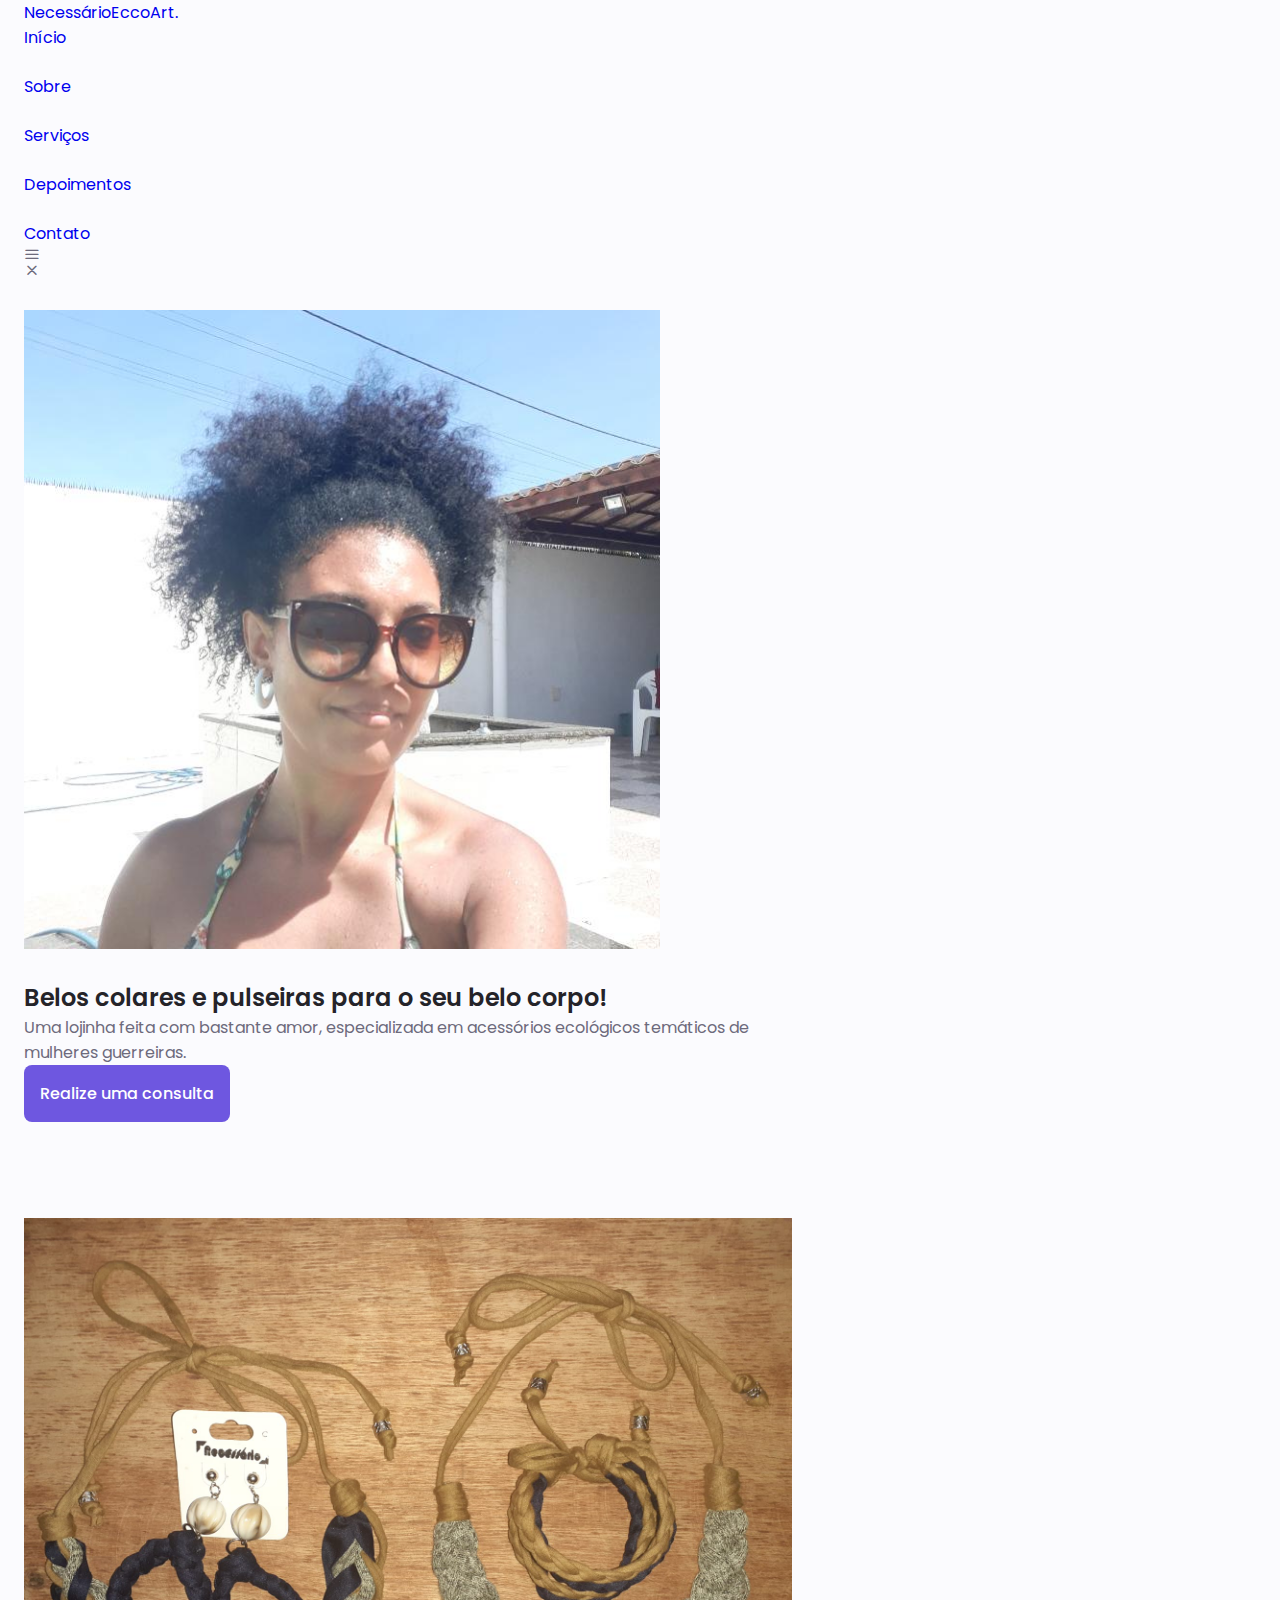
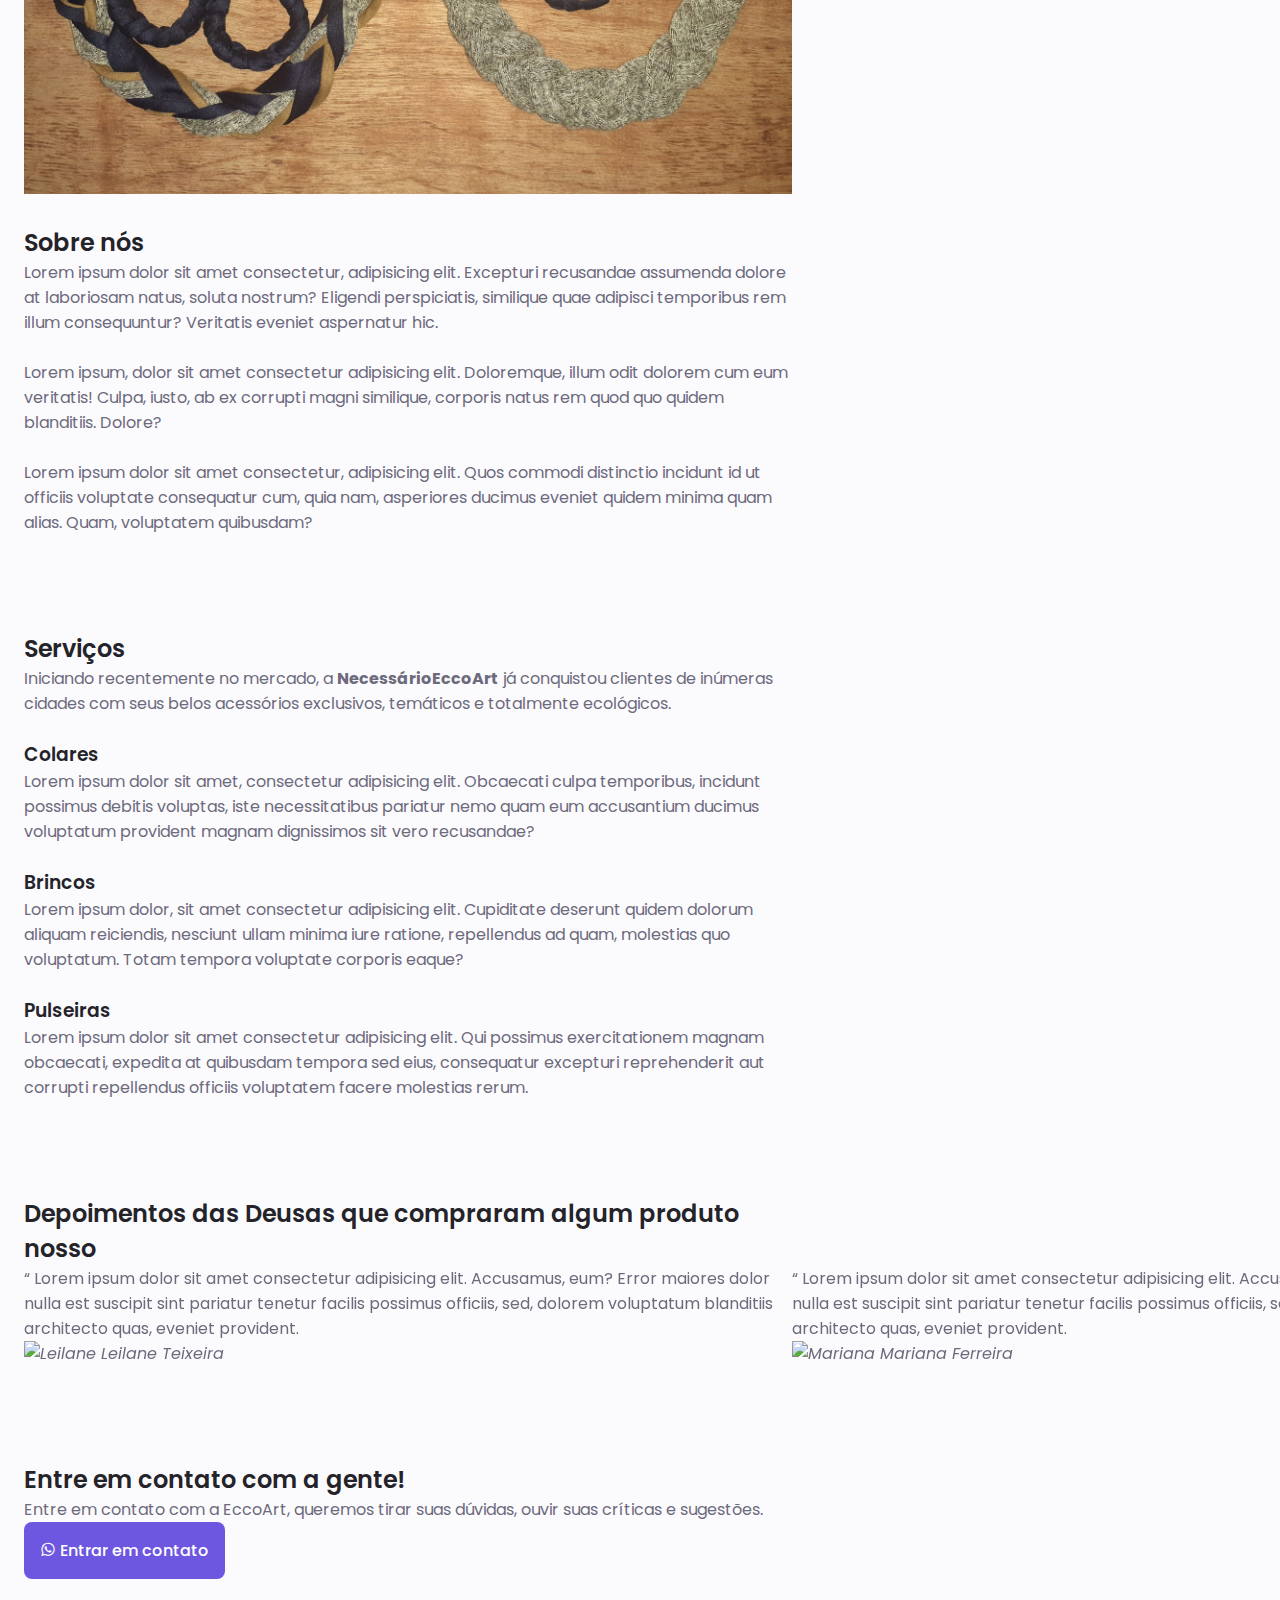
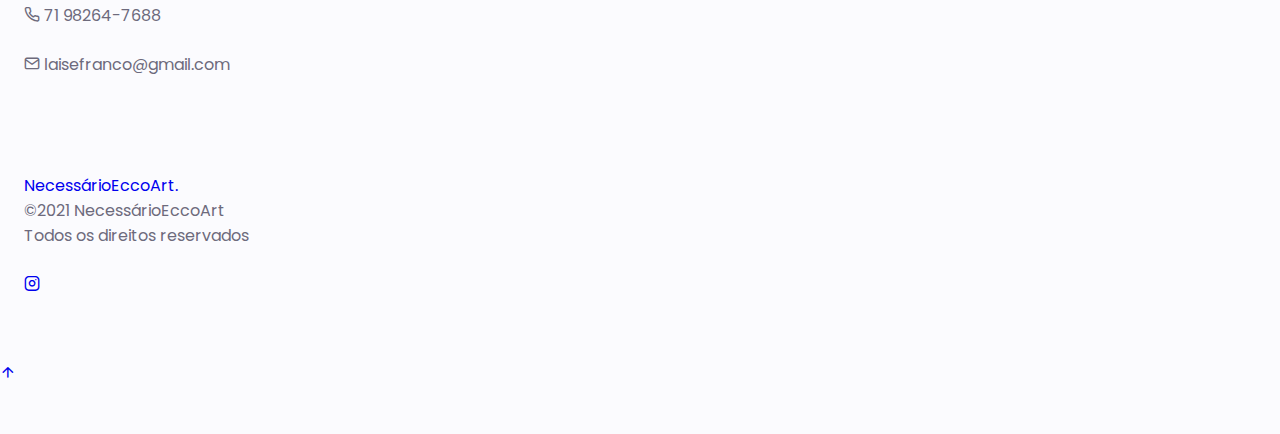
==== commit b2661f16: "Update index.html" ====
--- a/index.html
+++ b/index.html
@@ -5,407 +5,287 @@
     <meta charset="UTF-8" />
     <meta http-equiv="X-UA-Compatible" content="IE=edge" />
     <meta name="viewport" content="width=device-width, initial-scale=1.0" />
-    <title>MeuPortfólio</title>
-
-    <!--==================== UNICONS ====================-->
+    <title>EccoArt</title>
+
+    <!-- Icones -->
+    <link rel="stylesheet" href="assets/fonts/style.css" />
+
+    <!-- SWIPER -->
     <link
       rel="stylesheet"
-      href="https://unicons.iconscout.com/release/v4.0.0/css/line.css"
+      href="https://unpkg.com/swiper/swiper-bundle.min.css"
     />
 
-    <!--==================== SWIPER CSS ====================-->
-    <link rel="stylesheet" href="" />
-
-    <!--==================== CSS ====================-->
-    <link rel="stylesheet" href="assets/css/style.css" />
-
-    <title>Responsive Portfolio Website</title>
+    <!-- STYLES -->
+    <link rel="stylesheet" href="style.css" />
+
+    <!-- Fonts -->
+    <link rel="preconnect" href="https://fonts.gstatic.com" />
+    <link
+      href="https://fonts.googleapis.com/css2?family=DM+Sans:wght@400;500;700&family=Poppins:wght@400;500;700&display=swap"
+      rel="stylesheet"
+    />
   </head>
   <body>
-    <!--==================== HEADER ====================-->
-    <header class="header" id="header">
-      <nav class="nav container">
-        <a href="#" class="nav__logo">Luís</a>
-
-        <div class="nav__menu" id="nav-menu">
-          <ul class="nav__list grid">
-            <li class="nav__item">
-              <a href="#home" class="nav__link">
-                <i class="uil uil-estate nav__icon"></i> Home
-              </a>
-            </li>
-            <li class="nav__item">
-              <a href="#about" class="nav__link">
-                <i class="uil uil-user nav__icon"></i> About
-              </a>
-            </li>
-            <li class="nav__item">
-              <a href="#skills" class="nav__link">
-                <i class="uil uil-file-alt nav__icon"></i> Skills
-              </a>
-            </li>
-            <li class="nav__item">
-              <a href="#services" class="nav__link">
-                <i class="uil uil-briefcase-alt nav__icon"></i> Services
-              </a>
-            </li>
-            <li class="nav__item">
-              <a href="#portfolio" class="nav__link">
-                <i class="uil uil-scenery nav__icon"></i> Portfolio
-              </a>
-            </li>
-            <li class="nav__item">
-              <a href="#contact" class="nav__link">
-                <i class="uil uil-message nav__icon"></i> Contactme
-              </a>
-            </li>
+    <header id="header">
+      <nav class="container">
+        <a class="logo" href="#">Necessário<span>EccoArt</span>.</a>
+        <!-- menu -->
+        <div class="menu">
+          <ul class="grid">
+            <li><a class="title" href="#home">Início</a></li>
+            <li><a class="title" href="#about">Sobre</a></li>
+            <li><a class="title" href="#services">Serviços</a></li>
+            <li><a class="title" href="#testimonials">Depoimentos</a></li>
+            <li><a class="title" href="#contact">Contato</a></li>
           </ul>
-          <i class="uil uil-times nav__close" id="nav-close"></i>
-        </div>
-
-        <div class="nav__btns">
-          <div class="nav__toggle" id="nav-toggle">
-            <i class="uil uil-apps"></i>
-          </div>
-        </div>
+        </div>
+        <!-- /menu -->
+        <div class="toggle icon-menu"></div>
+        <div class="toggle icon-close"></div>
       </nav>
     </header>
 
-    <!--==================== MAIN ====================-->
-    <main class="main">
-      <!--==================== HOME ====================-->
-      <section class="home section" id="home">
-        <div class="home__container container grid">
-          <div class="home__content grid">
-            <div class="home__social">
-              <a
-                href="https://www.linkedin.com/in/luis-tei/"
-                target="_blank"
-                class="home__social-icon"
-              >
-                <i class="uil uil-linkedin-alt"></i>
-              </a>
-
-              <a
-                href="https://dribbble.com/LuisT-ls"
-                target="_blank"
-                class="home__social-icon"
-              >
-                <i class="uil uil-dribbble"></i>
-              </a>
-
-              <a
-                href="https://github.com/LuisT-ls"
-                target="_blank"
-                class="home__social-icon"
-              >
-                <i class="uil uil-github-alt"></i>
-              </a>
-            </div>
-
-            <div class="home__img">
-              <svg
-                class="home__blob"
-                viewBox="0 0 200 187"
-                xmlns="http://www.w3.org/2000/svg"
-                xmlns:xlink="http://www.w3.org/1999/xlink"
-              >
-                <mask id="mask0" mask-type="alpha">
-                  <path
-                    d="M190.312 36.4879C206.582 62.1187 201.309 102.826 182.328 134.186C163.346 165.547 
-                    130.807 187.559 100.226 186.353C69.6454 185.297 41.0228 161.023 21.7403 129.362C2.45775 
-                    97.8511 -7.48481 59.1033 6.67581 34.5279C20.9871 10.1032 59.7028 -0.149132 97.9666 
-                    0.00163737C136.23 0.303176 174.193 10.857 190.312 36.4879Z"
-                  />
-                </mask>
-                <g mask="url(#mask0)">
-                  <path
-                    d="M190.312 36.4879C206.582 62.1187 201.309 102.826 182.328 134.186C163.346 
-                    165.547 130.807 187.559 100.226 186.353C69.6454 185.297 41.0228 161.023 21.7403 
-                    129.362C2.45775 97.8511 -7.48481 59.1033 6.67581 34.5279C20.9871 10.1032 59.7028 
-                    -0.149132 97.9666 0.00163737C136.23 0.303176 174.193 10.857 190.312 36.4879Z"
-                  />
-
-                  <image
-                    class="home__blob-img"
-                    x="10"
-                    y="-10"
-                    xlink:href="assets/img/perfil.png"
-                  />
-                </g>
-              </svg>
-            </div>
-
-            <div class="home__data">
-              <h1 class="home__title">Olá, sou Luís Teixeira</h1>
-              <h3 class="home__subtitle">Frontend developer</h3>
-              <p class="home__description">
-                Hight level experience in web design and knowledge, producing
-                quality work.
+    <main>
+      <!-- HOME -->
+      <section class="section" id="home">
+        <div class="container grid">
+          <div class="image">
+            <img src="assets/fotos/fotoprincipal.png" alt="Foto destaque" />
+          </div>
+          <div class="text">
+            <h2 class="title">
+              Belos colares e pulseiras para o seu belo corpo!
+            </h2>
+            <p>
+              Uma lojinha feita com bastante amor, especializada em acessórios
+              ecológicos temáticos de mulheres guerreiras.
+            </p>
+            <a class="button" href="#">Realize uma consulta</a>
+          </div>
+        </div>
+      </section>
+
+      <div class="divider-1"></div>
+
+      <!-- ABOUT -->
+      <section class="section" id="about">
+        <div class="container grid">
+          <div class="image">
+            <img
+              src="assets/fotos/conjunto2.jpeg"
+              alt="Colar, Brinco e Pulseira"
+            />
+          </div>
+
+          <div class="text">
+            <h2 class="title">Sobre nós</h2>
+            <p>
+              Lorem ipsum dolor sit amet consectetur, adipisicing elit.
+              Excepturi recusandae assumenda dolore at laboriosam natus, soluta
+              nostrum? Eligendi perspiciatis, similique quae adipisci temporibus
+              rem illum consequuntur? Veritatis eveniet aspernatur hic.
+            </p>
+            <br />
+            <p>
+              Lorem ipsum, dolor sit amet consectetur adipisicing elit.
+              Doloremque, illum odit dolorem cum eum veritatis! Culpa, iusto, ab
+              ex corrupti magni similique, corporis natus rem quod quo quidem
+              blanditiis. Dolore?
+            </p>
+            <br />
+            <p>
+              Lorem ipsum dolor sit amet consectetur, adipisicing elit. Quos
+              commodi distinctio incidunt id ut officiis voluptate consequatur
+              cum, quia nam, asperiores ducimus eveniet quidem minima quam
+              alias. Quam, voluptatem quibusdam?
+            </p>
+          </div>
+        </div>
+      </section>
+
+      <div class="divider-2"></div>
+
+      <!-- SERVICES -->
+      <section class="section" id="services">
+        <div class="container grid">
+          <header>
+            <h2 class="title">Serviços</h2>
+            <p class="subtitle">
+              Iniciando recentemente no mercado, a
+              <strong>NecessárioEccoArt</strong> já conquistou clientes de
+              inúmeras cidades com seus belos acessórios exclusivos, temáticos e
+              totalmente ecológicos.
+            </p>
+          </header>
+          <div class="cards grid">
+            <div class="card">
+              <h3 class="title">Colares</h3>
+              <p>
+                Lorem ipsum dolor sit amet, consectetur adipisicing elit.
+                Obcaecati culpa temporibus, incidunt possimus debitis voluptas,
+                iste necessitatibus pariatur nemo quam eum accusantium ducimus
+                voluptatum provident magnam dignissimos sit vero recusandae?
               </p>
-              <a href="#contact" class="button button--flex">
-                Contact Me <i class="uil uil-message button__icon"></i>
-              </a>
-            </div>
-          </div>
-
-          <div class="home__scroll">
-            <a href="#about" class="home__scroll-button button--flex">
-              <i class="uil uil-mouse-alt home__scroll-mouse"></i>
-              <span class="home__scroll-name">Scroll down</span>
-              <i class="uil uil-arrow-down home__scroll-arrow"></i>
-            </a>
-          </div>
-        </div>
-      </section>
-
-      <!--==================== ABOUT ====================-->
-      <section class="about section" id="about">
-        <h2 class="section__title">About Me</h2>
-        <span class="section__subtitle">My instroduction</span>
-
-        <div class="about__container container grid">
-          <img src="assets/img/about.jpg" alt="" class="about__img" />
-
-          <div class="about__data">
-            <p class="about__description">
-              Web Developer, with extensive knowlodge and years of experience,
-              working inweb technlogies and Ui / Ux design, delivering quality
-              work.
-            </p>
-
-            <div class="about__info">
-              <div>
-                <span class="about__info-title">01+</span>
-                <span class="about__info-name"
-                  >Year <br />
-                  experience</span
-                >
+            </div>
+            <div class="card">
+              <h3 class="title">Brincos</h3>
+              <p>
+                Lorem ipsum dolor, sit amet consectetur adipisicing elit.
+                Cupiditate deserunt quidem dolorum aliquam reiciendis, nesciunt
+                ullam minima iure ratione, repellendus ad quam, molestias quo
+                voluptatum. Totam tempora voluptate corporis eaque?
+              </p>
+            </div>
+            <div class="card">
+              <h3 class="title">Pulseiras</h3>
+              <p>
+                Lorem ipsum dolor sit amet consectetur adipisicing elit. Qui
+                possimus exercitationem magnam obcaecati, expedita at quibusdam
+                tempora sed eius, consequatur excepturi reprehenderit aut
+                corrupti repellendus officiis voluptatem facere molestias rerum.
+              </p>
+            </div>
+          </div>
+        </div>
+      </section>
+
+      <div class="divider-1"></div>
+
+      <!-- TESTIMONIALS -->
+      <section class="section" id="testimonials">
+        <div class="container">
+          <header>
+            <h2 class="title">
+              Depoimentos das Deusas que compraram algum produto nosso
+            </h2>
+          </header>
+          <div class="testimonials swiper-container">
+            <div class="swiper-wrapper">
+              <div class="testimonial swiper-slide">
+                <blockquote>
+                  <p>
+                    <span>&ldquo;</span>
+                    Lorem ipsum dolor sit amet consectetur adipisicing elit.
+                    Accusamus, eum? Error maiores dolor nulla est suscipit sint
+                    pariatur tenetur facilis possimus officiis, sed, dolorem
+                    voluptatum blanditiis architecto quas, eveniet provident.
+                  </p>
+                  <cite>
+                    <img
+                      src="https://randomuser.me/api/portraits/women/36.jpg"
+                      alt="Leilane"
+                    />
+                    Leilane Teixeira
+                  </cite>
+                </blockquote>
               </div>
-              <div>
-                <span class="about__info-title">20+</span>
-                <span class="about__info-name"
-                  >Completed <br />
-                  project</span
-                >
+
+              <div class="testimonial swiper-slide">
+                <blockquote>
+                  <p>
+                    <span>&ldquo;</span>
+                    Lorem ipsum dolor sit amet consectetur adipisicing elit.
+                    Accusamus, eum? Error maiores dolor nulla est suscipit sint
+                    pariatur tenetur facilis possimus officiis, sed, dolorem
+                    voluptatum blanditiis architecto quas, eveniet provident.
+                  </p>
+                  <cite>
+                    <img
+                      src="https://randomuser.me/api/portraits/women/69.jpg"
+                      alt="Mariana"
+                    />
+                    Mariana Ferreira
+                  </cite>
+                </blockquote>
               </div>
-              <div>
-                <span class="about__info-title">05+</span>
-                <span class="about__info-name"
-                  >Companies <br />
-                  worked</span
-                >
+
+              <div class="testimonial swiper-slide">
+                <blockquote>
+                  <p>
+                    <span>&ldquo;</span>
+                    Lorem ipsum dolor sit amet consectetur adipisicing elit.
+                    Accusamus, eum? Error maiores dolor nulla est suscipit sint
+                    pariatur tenetur facilis possimus officiis, sed, dolorem
+                    voluptatum blanditiis architecto quas, eveniet provident.
+                  </p>
+                  <cite>
+                    <img
+                      src="https://randomuser.me/api/portraits/women/89.jpg"
+                      alt="Amanda"
+                    />
+                    Amanda Teixeira
+                  </cite>
+                </blockquote>
               </div>
             </div>
 
-            <div class="about__buttons">
-              <a
-                download=""
-                href="assets/pdf/Currículo-Luís.pdf"
-                class="button button--flex"
-              >
-                Download CV<i class="uil uil-download-alt button__icon"></i>
-              </a>
-            </div>
-          </div>
-        </div>
-      </section>
-
-      <!--==================== SKILLS ====================-->
-      <section class="skills section" id="skills">
-        <h2 class="section__title">Skills</h2>
-        <span class="section__subtitle">My technical level</span>
-
-        <div class="skills__container container grid">
-          <div>
-            <!--==================== SKILLS 1 ====================-->
-            <div class="skills__content skills__open">
-              <div class="skills__header">
-                <i class="uil uil-brackets-curly skills__icon"></i>
-
-                <div>
-                  <h1 class="skills__title">Frontend developer</h1>
-                  <span class="skills__subtitle">More than 1 year</span>
-                </div>
-
-                <i class="uil uil-angle-down skills__arrow"></i>
-              </div>
-
-              <div class="skills__list grid">
-                <div class="skills__data">
-                  <div class="skills__titles">
-                    <h3 class="skills__name">HTML</h3>
-                    <span class="skills__number">70%</span>
-                  </div>
-                  <div class="skills__bar">
-                    <span class="skills__percentage skills__html"></span>
-                  </div>
-                </div>
-
-                <div class="skills__data">
-                  <div class="skills__titles">
-                    <h3 class="skills__name">CSS</h3>
-                    <span class="skills__number">55%</span>
-                  </div>
-                  <div class="skills__bar">
-                    <span class="skills__percentage skills__css"></span>
-                  </div>
-                </div>
-                <div class="skills__data">
-                  <div class="skills__titles">
-                    <h3 class="skills__name">JavaScript</h3>
-                    <span class="skills__number">10%</span>
-                  </div>
-                  <div class="skills__bar">
-                    <span class="skills__percentage skills__js"></span>
-                  </div>
-                </div>
-                <div class="skills__data">
-                  <div class="skills__titles">
-                    <h3 class="skills__name">React</h3>
-                    <span class="skills__number">0%</span>
-                  </div>
-                  <div class="skills__bar">
-                    <span class="skills__percentage skills__react"></span>
-                  </div>
-                </div>
-              </div>
-            </div>
-
-            <!--==================== SKILLS 2 ====================-->
-            <div class="skills__content skills__close">
-              <div class="skills__header">
-                <i class="uil uil-server-network skills__icon"></i>
-
-                <div>
-                  <h1 class="skills__title">Backend developer</h1>
-                  <span class="skills__subtitle">More than 1 month</span>
-                </div>
-
-                <i class="uil uil-angle-down skills__arrow"></i>
-              </div>
-
-              <div class="skills__list grid">
-                <div class="skills__data">
-                  <div class="skills__titles">
-                    <h3 class="skills__name">PHP</h3>
-                    <span class="skills__number">0%</span>
-                  </div>
-                  <div class="skills__bar">
-                    <span class="skills__percentage skills__php"></span>
-                  </div>
-                </div>
-
-                <div class="skills__data">
-                  <div class="skills__titles">
-                    <h3 class="skills__name">Node Js</h3>
-                    <span class="skills__number">0%</span>
-                  </div>
-                  <div class="skills__bar">
-                    <span class="skills__percentage skills__node"></span>
-                  </div>
-                </div>
-                <div class="skills__data">
-                  <div class="skills__titles">
-                    <h3 class="skills__name">Firebase</h3>
-                    <span class="skills__number">0%</span>
-                  </div>
-                  <div class="skills__bar">
-                    <span class="skills__percentage skills__firebase"></span>
-                  </div>
-                </div>
-                <div class="skills__data">
-                  <div class="skills__titles">
-                    <h3 class="skills__name">Python</h3>
-                    <span class="skills__number">0%</span>
-                  </div>
-                  <div class="skills__bar">
-                    <span class="skills__percentage skills__python"></span>
-                  </div>
-                </div>
-              </div>
-            </div>
-          </div>
-
-          <div>
-                <!--==================== SKILLS 3 ====================-->
-                <div class="skills__content skills__close">
-                  <div class="skills__header">
-                    <i class="uil uil-swatchbook skills__icon"></i>
-
-                    <div>
-                      <h1 class="skills__title">Designer</h1>
-                      <span class="skills__subtitle">More than 6 months</span>
-                    </div>
-    
-                    <i class="uil uil-angle-down skills__arrow"></i>
-                  </div>
-    
-                  <div class="skills__list grid">
-                    <div class="skills__data">
-                      <div class="skills__titles">
-                        <h3 class="skills__name">Figma</h3>
-                        <span class="skills__number">20%</span>
-                      </div>
-                      <div class="skills__bar">
-                        <span class="skills__percentage skills__figma"></span>
-                      </div>
-                    </div>
-    
-                    <div class="skills__data">
-                      <div class="skills__titles">
-                        <h3 class="skills__name">Sketch</h3>
-                        <span class="skills__number">0%</span>
-                      </div>
-                      <div class="skills__bar">
-                        <span class="skills__percentage skills__sketch"></span>
-                      </div>
-                    </div>
-
-                    <div class="skills__data">
-                      <div class="skills__titles">
-                        <h3 class="skills__name">Photoshop</h3>
-                        <span class="skills__number">20%</span>
-                      </div>
-                      <div class="skills__bar">
-                        <span class="skills__percentage skills__photoshop"></span>
-                      </div>
-                    </div>
-                  </div>
-                </div>
-              </div>
-          </div>
-        </div>
-      </section>
-
-      <!--==================== QUALIFICATION ====================-->
-      <section class="qualification section"></section>
-
-      <!--==================== SERVICES ====================-->
-      <section class="services section" id="services"></section>
-
-      <!--==================== PORTFOLIO ====================-->
-      <section class="portfolio section" id="portfolio"></section>
-
-      <!--==================== PROJECT IN MIND ====================-->
-      <section class="project section"></section>
-
-      <!--==================== TESTIMONIAL ====================-->
-      <section class="testimonial section"></section>
-
-      <!--==================== CONTACT ME ====================-->
-      <section class="contact section" id="contact"></section>
+            <!-- If we need pagination -->
+            <div class="swiper-pagination"></div>
+          </div>
+        </div>
+      </section>
+
+      <div class="divider-2"></div>
+
+      <!-- CONTACTS -->
+      <section class="section" id="contact">
+        <div class="container grid">
+          <div class="text">
+            <h2 class="title">Entre em contato com a gente!</h2>
+            <p>
+              Entre em contato com a EccoArt, queremos tirar suas dúvidas, ouvir
+              suas críticas e sugestões.
+            </p>
+            <a
+              href="https://api.whatsapp.com/send?phone=+5571982647688&text=Oi! gostaria de comprar um produto da lojinha"
+              class="button"
+              target="_blank"
+              ><i class="icon-whatsapp"></i> Entrar em contato</a
+            >
+          </div>
+
+          <div class="links">
+            <ul class="grid">
+              <li><i class="icon-phone"></i> 71 98264-7688</li>
+              <li><i class="icon-mail"></i> laisefranco@gmail.com</li>
+            </ul>
+          </div>
+        </div>
+      </section>
+
+      <div class="divider-1"></div>
     </main>
 
-    <!--==================== FOOTER ====================-->
-    <footer class="footer"></footer>
-
-    <!--==================== SCROLL TOP ====================-->
-
-    <!--==================== SWIPER JS ====================-->
-    <script src=""></script>
-
-    <!--==================== MAIN JS ====================-->
-    <script src="assets/js/main.js"></script>
+    <footer class="section">
+      <div class="container grid">
+        <div class="brand">
+          <a class="logo logo-alt" href="#home"
+            >Necessário<span>EccoArt</span>.</a
+          >
+          <p>©2021 NecessárioEccoArt</p>
+          <p>Todos os direitos reservados</p>
+        </div>
+
+        <div class="social grid">
+          <a
+            href="https://www.instagram.com/necessario.ecco_art/"
+            target="_blank"
+            ><i class="icon-instagram"></i>
+          </a>
+        </div>
+      </div>
+    </footer>
+
+    <a href="#home" class="back-to-top"><i class="icon-arrow-up"></i></a>
+
+    <!-- SWIPER -->
+    <script src="https://unpkg.com/swiper/swiper-bundle.min.js"></script>
+
+    <!-- scrollreveal -->
+    <script src="https://unpkg.com/scrollreveal"></script>
+
+    <!-- main.js -->
+    <script src="main.js"></script>
   </body>
 </html>
--- a/assets/fonts/style.css
+++ b/assets/fonts/style.css
@@ -0,0 +1,51 @@
+@font-face {
+  font-family: 'icomoon';
+  src:  url('fonts/icomoon.eot?46wfhl');
+  src:  url('fonts/icomoon.eot?46wfhl#iefix') format('embedded-opentype'),
+    url('fonts/icomoon.ttf?46wfhl') format('truetype'),
+    url('fonts/icomoon.woff?46wfhl') format('woff'),
+    url('fonts/icomoon.svg?46wfhl#icomoon') format('svg');
+  font-weight: normal;
+  font-style: normal;
+  font-display: block;
+}
+
+[class^="icon-"], [class*=" icon-"] {
+  /* use !important to prevent issues with browser extensions that change fonts */
+  font-family: 'icomoon' !important;
+  speak: never;
+  font-style: normal;
+  font-weight: normal;
+  font-variant: normal;
+  text-transform: none;
+  line-height: 1;
+
+  /* Better Font Rendering =========== */
+  -webkit-font-smoothing: antialiased;
+  -moz-osx-font-smoothing: grayscale;
+}
+
+.icon-arrow-up:before {
+  content: "\e907";
+}
+.icon-phone:before {
+  content: "\e900";
+}
+.icon-close:before {
+  content: "\e901";
+}
+.icon-instagram:before {
+  content: "\e902";
+}
+.icon-mail:before {
+  content: "\e903";
+}
+.icon-map-pin:before {
+  content: "\e904";
+}
+.icon-menu:before {
+  content: "\e905";
+}
+.icon-whatsapp:before {
+  content: "\e906";
+}
--- a/style.css
+++ b/style.css
@@ -0,0 +1,529 @@
+/*==================== GOOGLE FONTS ====================*/
+@import url("https://fonts.googleapis.com/css2?family=Poppins:wght@400;500;600&display=swap");
+
+/*==================== VARIABLES CSS ====================*/
+:root {
+  --header-height: 3rem;
+
+  /*========== Colors ==========*/
+  /* Change favorite color */
+  --hue-color: 250; /*Purple 250 - Green 142 - Blue 230 - Pink 340*/
+
+  /* HSL color mode */
+  --first-color: hsl(var(--hue-color), 69%, 61%);
+  --first-color-second: hsl(var(--hue-color), 69%, 61%);
+  --first-color-alt: hsl(var(--hue-color), 57%, 53%);
+  --first-color-lighter: hsl(var(--hue-color), 92%, 85%);
+  --title-color: hsl(var(--hue-color), 8%, 15%);
+  --text-color: hsl(var(--hue-color), 8%, 45%);
+  --text-color-light: hsl(var(--hue-color), 8%, 65%);
+  --input-color: hsl(var(--hue-color), 70%, 96%);
+  --body-color: hsl(var(--hue-color), 60%, 99%);
+  --container-color: #fff;
+
+  /*========== Font and typography ==========*/
+  --body-font: "Poppins", sans-serif;
+
+  /* .5rem = 8px, 1rem = 16px, 1.5rem = 24px ... */
+  --big-font-size: 2rem;
+  --h1-font-size: 1.5rem;
+  --h2-font-size: 1.25rem;
+  --h3-font-size: 1.125rem;
+  --normal-font-size: 0.938rem;
+  --small-font-size: 0.813rem;
+  --smaller-font-size: 0.75rem;
+
+  /*========== Font weight ==========*/
+  --font-medium: 500;
+  --font-semi-bold: 600;
+
+  /*========== Margenes Bottom ==========*/
+  /* .25rem = 4px, .5rem = 8px, .75rem = 12px ... */
+  --mb-0-25: 0.25rem;
+  --mb-0-5: 0.5rem;
+  --mb-0-75: 0.75rem;
+  --mb-1: 1rem;
+  --mb-1-5: 1.5rem;
+  --mb-2: 2rem;
+  --mb-2-5: 2.5rem;
+  --mb-3: 3rem;
+
+  /*========== z index ==========*/
+  --z-tooltip: 10;
+  --z-fixed: 100;
+  --z-modal: 1000;
+}
+
+/* Font size for large devices */
+@media screen and (min-width: 968px) {
+  :root {
+    --big-font-size: 3rem;
+    --h1-font-size: 2.25rem;
+    --h2-font-size: 1.5rem;
+    --h3-font-size: 1.25rem;
+    --normal-font-size: 1rem;
+    --small-font-size: 0.875rem;
+    --smaller-font-size: 0.813rem;
+  }
+}
+
+/*========== Variables Dark theme ==========*/
+
+/*========== Button Dark/Light ==========*/
+
+
+/*==================== BASE ====================*/
+*{
+    box-sizing: border-box;
+    padding: 0;
+    margin: 0;
+}
+
+html{
+    scroll-behavior: smooth;
+}
+
+body{
+    margin: 0 0 var(--header-height) 0;
+    font-family: var(--body-font);
+    font-size: var(--normal-font-size);
+    background-color: var(--body-color);
+    color: var(--text-color);
+}
+
+h1,h2,h3,h4{
+    color: var(--title-color);
+    font-weight: var(--font-semi-bold);
+}
+
+ul{
+    list-style: none;
+}
+
+a{
+    text-decoration: none;
+}
+
+img{
+    max-width: 100%;
+    height: auto;
+}
+
+/*==================== REUSABLE CSS CLASSES ====================*/
+.section{
+    padding: 2rem 0 4rem;
+}
+
+.section__title{
+    font-size: var(--h1-font-size);
+}
+
+.section__subtitle{
+    display: block;
+    font-size: var(--small-font-size);
+    margin-bottom: var(--mb-3);
+}
+
+.section__title,
+.section__subtitle{
+    text-align: center;
+}
+
+/*==================== LAYOUT ====================*/
+.container{
+    max-width: 768px;
+    margin-left: var(--mb-1-5);
+    margin-right: var(--mb-1-5);
+}
+
+.grid{
+    display: grid;
+    gap: 1.5rem;
+}
+
+.header{
+    width: 100%;
+    position: fixed;
+    bottom: 0;
+    left: 0;
+    z-index: var(--z-fixed);
+    background-color: var(--body-color);
+}
+
+/*==================== NAV ====================*/
+.nav{
+    max-width: 968px;
+    height: var(--header-height);
+    display: flex;
+    justify-content: space-between;
+    align-items: center;
+}
+
+.nav__logo,
+.nav__toggle{
+    color: var(--title-color);
+    font-weight: var(--font-medium);
+}
+
+.nav__logo:hover{
+    color: var(--first-color);
+}
+
+.nav__toggle{
+    font-size: 1.1rem;
+    cursor: pointer;
+}
+
+.nav__toggle:hover{
+    color: var(--first-color);
+}
+
+@media screen and (max-width: 767px){
+    .nav__menu{
+        position: fixed;
+        bottom: -100%;
+        left: 0;
+        width: 100%;
+        background-color: var(--body-color);
+        padding: 2rem 1.5rem 4rem;
+        box-shadow: 0 -1px 4px rgba(0,0,0,.15);
+        border-radius: 1.5rem 1.5rem 0 0;
+        transition: .3s;
+    }
+}
+
+.nav__list{
+    grid-template-columns: repeat(3, 1fr);
+    gap: 2rem;
+}
+
+.nav__link{
+    display: flex;
+    flex-direction: column;
+    align-items: center;
+    font-size: var(--small-font-size);
+    color: var(--title-color);
+    font-weight: var(--font-medium);
+}
+
+.nav__link:hover{
+    color: var(--first-color);
+}
+
+.nav__icon{
+    font-size: 1.2rem;
+}
+
+.nav__close{
+    position: absolute;
+    right: 1.3rem;
+    bottom: .5rem;
+    font-size: 1.5rem;
+    cursor: pointer;
+    color: var(--first-color);
+}
+
+.nav__close:hover{
+    color: var(--first-color-alt);
+}
+
+/* show menu */
+.show-menu{
+    bottom: 0;
+}
+
+/* Active link */
+
+/* Change background header */
+
+/*==================== HOME ====================*/
+.home__container{
+    gap: 1rem;
+}
+
+.home__content{
+    grid-template-columns: .5fr 3fr;
+    padding-top: 3.5rem;
+    align-items: center;
+}
+.home__social{
+    display: grid;
+    grid-template-columns: max-content;
+    row-gap: 1rem;
+}
+
+.home__social-icon{
+    font-size: 1.25rem;
+    color: var(--first-color);
+}
+
+.home__social-icon:hover{
+    color: var(--first-color-alt);
+}
+
+.home__blob{
+    width: 200px;
+    fill: var(--first-color);
+}
+
+.home__blob-img{
+    width: 170px;
+}
+
+.home__data{
+    grid-column: 1/3;
+}
+
+.home__title{
+    font-size: var(--big-font-size);
+}
+
+.home__subtitle{
+    font-size: var(--h3-font-size);
+    color: var(--text-color);
+    font-weight: var(--font-medium);
+    margin-bottom: var(--mb-0-75);
+}
+
+.home__description{
+    margin-bottom: var(--mb-2);
+}
+
+.home__scroll{
+    display: none;
+}
+
+.home__scroll-button{
+    color: var(--first-color);
+    transition: .3s;
+}
+
+.home__scroll-button:hover{
+    transform: translateY(.25rem);
+}
+
+.home__scroll-mouse{
+    font-size: 2rem;
+}
+
+.home__scroll-name{
+    font-size: var(--small-font-size);
+    color: var(--title-color);
+    font-weight: var(--font-medium);
+    margin-right: var(--mb-0-25);
+}
+
+.home__scroll-arrow{
+    font-size: 1.25rem;
+}
+
+/*==================== BUTTONS ====================*/
+.button{
+    display: inline-block;
+    background-color: var(--first-color);
+    color: #FFF;
+    padding: 1rem;
+    border-radius: .5rem;
+    font-weight: var(--font-medium);
+}
+
+.button:hover{
+    background-color: var(--first-color-alt);
+}
+
+.button__icon{
+    font-size: 1.25rem;
+    margin-left: var(--mb-0-5);
+    transition: .3s;
+}
+
+.button--flex{
+    display: inline-flex;
+    align-items: center;
+}
+
+/*==================== ABOUT ====================*/
+.about__img{
+    width: 200px;
+    border-radius: .5rem;
+    justify-self: center;
+    align-self: center;
+}
+
+.about__description{
+    text-align: center;
+    margin-bottom: var(--mb-2-5);
+}
+
+.about__info{
+    display: flex;
+    justify-content: space-evenly;
+    margin-bottom: var(--mb-2-5);
+}
+
+.about__info-title{
+    font-size: var(--h2-font-size);
+    font-weight: var(--font-semi-bold);
+    color: var(--title-color);
+}
+
+.about__info-name{
+    font-size: var(--smaller-font-size);
+}
+
+.about__info-title,
+.about__info-name{
+    display: block;
+    text-align: center;
+}
+
+.about__buttons{
+    display: flex;
+    justify-content: center;
+}
+
+/*==================== SKILLS ====================*/
+.skills__container{
+    row-gap: 0;
+}
+
+.skills__header{
+    display: flex;
+    align-items: center;
+    margin-bottom: var(--mb-2-5);
+    cursor: pointer;
+}
+
+.skills__icon,
+.skills__arrow{
+    font-size: 2rem;
+    color: var(--first-color);
+}
+
+.skills__icon{
+    margin-right: var(--mb-0-75);
+}
+
+.skills__title{
+    font-size: var(--h3-font-size);
+}
+
+.skills__subtitle{
+    font-size: var(--small-font-size);
+    color: var(--text-color-light);
+}
+
+.skills__arrow{
+    margin-left: auto;
+    transition: .4s;
+}
+
+.skill__list{
+    row-gap: 1.5rem;
+    padding-left: 2.7rem;
+}
+
+.skills__titles{
+    display: flex;
+    justify-content: space-between;
+    margin-bottom: var(--mb-0-5);
+}
+
+.skills__name{
+    font-size: var(--normal-font-size);
+    font-weight: var(--font-medium);
+}
+
+.skills__bar,
+.skills__percentage{
+    height: 5px;
+    border-radius: .25rem;
+}
+
+.skills__bar{
+    background-color: var(--first-color-lighter);
+}
+
+.skills__percentage{
+    display: block;
+    background-color: var(--first-color);
+}
+
+.skills__html{
+    width: 70%;
+}
+.skills__css{
+    width: 55%;
+}
+.skills__js{
+    width: 10%;
+}
+.skills__react{
+    width: 0%;
+}
+
+.skills__php{
+    width: 0%;
+}
+.skills__node{
+    width: 0%;
+}
+.skills__firebase{
+    width: 0%;
+}
+.skills__python{
+    width: 0%;
+}
+
+.skills__figma{
+    width: 20%;
+}
+.skills__sketch{
+    width: 0%;
+}
+.skills__photoshop{
+    width: 20%;
+}
+
+.skills__close .skills__list{
+    height: 0;
+    overflow: hidden;
+}
+
+.skills__open .skills__list{
+    height: max-content;
+    margin-bottom: var(--mb-2-5);
+}
+
+.skills__open .skills__arrow{
+    transform: rotate(-180deg);
+}
+
+/*==================== QUALIFICATION ====================*/
+
+/*==================== SERVICES ====================*/
+
+/* Active Modal */
+
+/*==================== PORTFOLIO ====================*/
+
+/*==================== PROJECT IN MIND ====================*/
+
+/*==================== TESTIMONIAL ====================*/
+
+/*==================== CONTACT ME ====================*/
+
+/*==================== FOOTER ====================*/
+
+/*========== SCROLL UP ==========*/
+
+/* Show scroll */
+
+/*========== SCROLL BAR ==========*/
+
+/*==================== MEDIA QUERIES ====================*/
+/* For small devices */
+
+/* For medium devices */
+
+/* For large devices */
